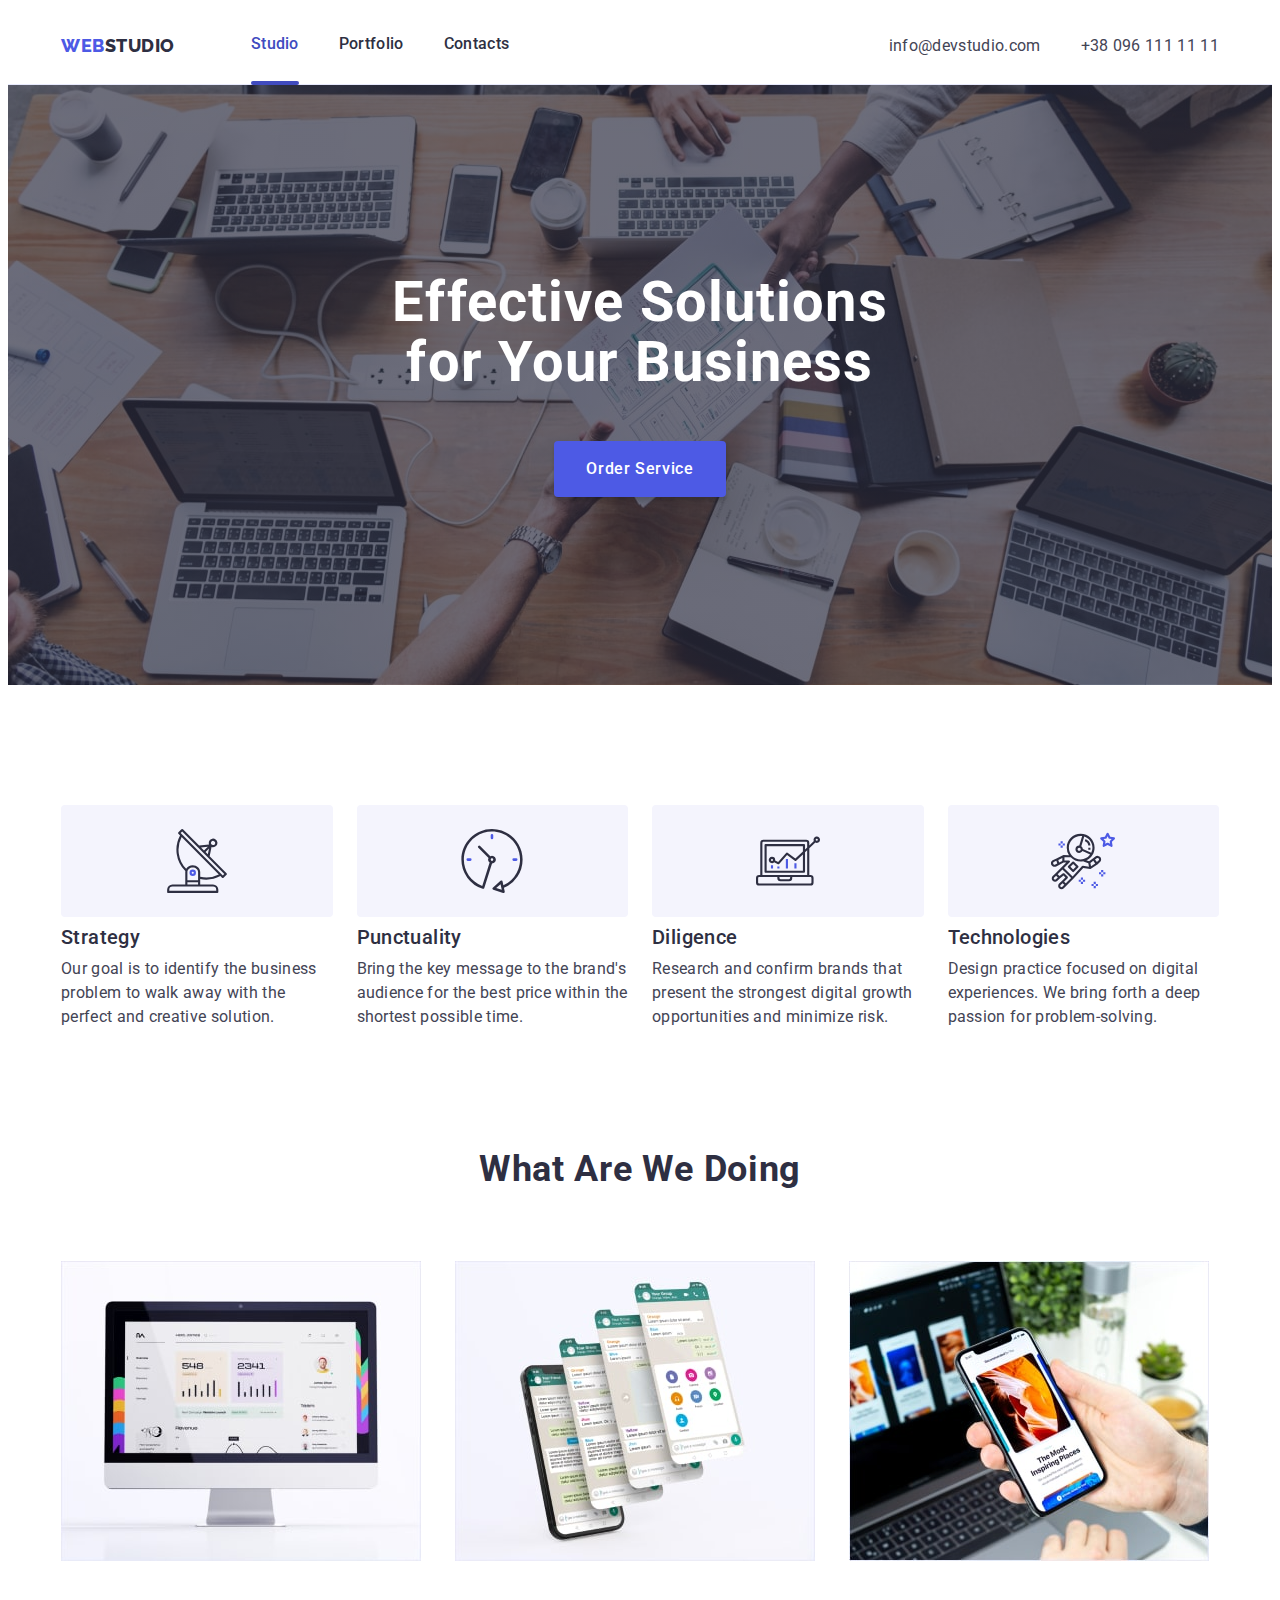
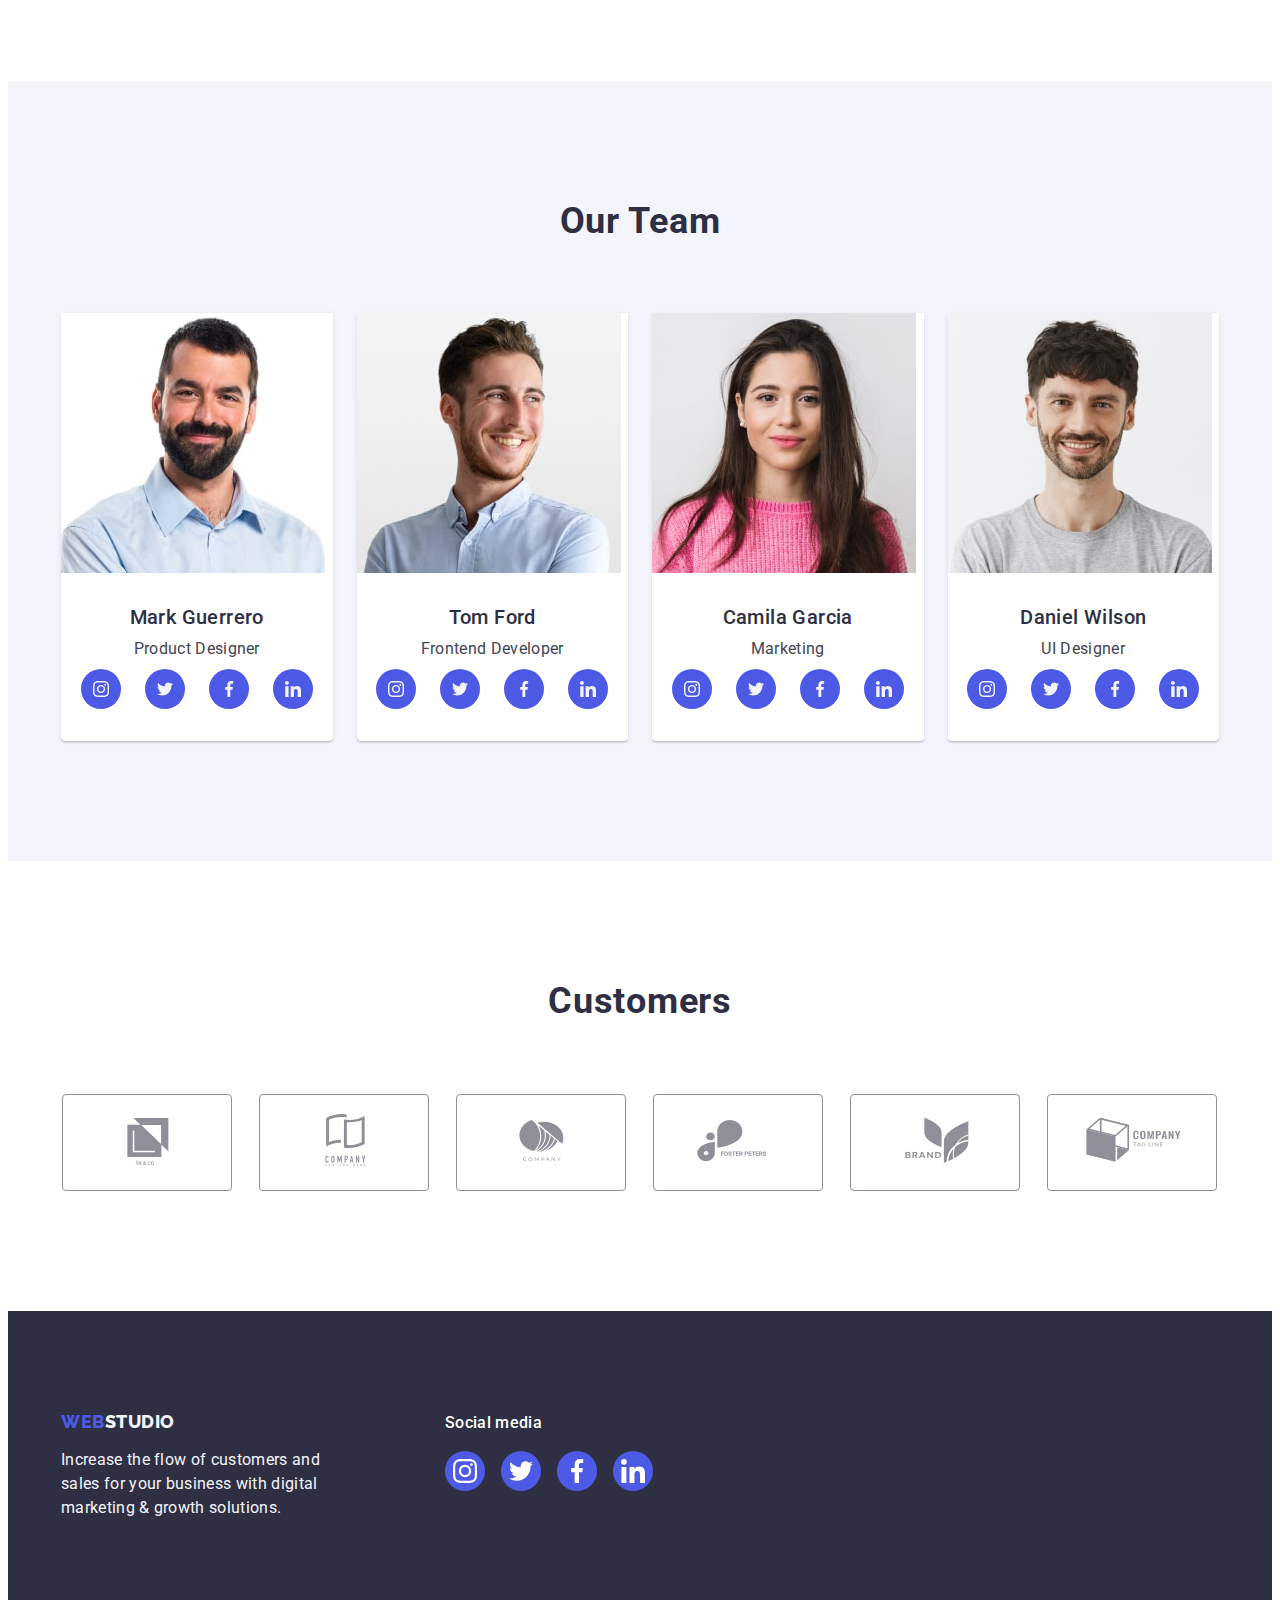
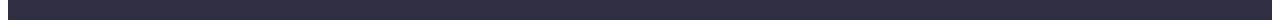
==== index.html @ 9eb768e9 "2" ====
<!DOCTYPE html>
<html lang="en">
  <head>
    <meta charset="UTF-8" />
    <meta http-equiv="X-UA-Compatible" content="IE=edge" />
    <meta name="viewport" content="width=device-width, initial-scale=1.0" />
    <title>WebStudio</title>
    <link rel="preconnect" href="https://fonts.googleapis.com" />
    <link rel="preconnect" href="https://fonts.gstatic.com" crossorigin />
    <link
      href="https://fonts.googleapis.com/css2?family=Raleway:wght@700&family=Roboto:wght@400;500;700;900&display=swap"
      rel="stylesheet"
    />
    <link
      rel="stylesheet"
      href="https://cdnjs.cloudflare.com/ajax/libs/modern-normalize/2.0.0/modern-normalize.min.css"
      integrity="sha512-4xo8blKMVCiXpTaLzQSLSw3KFOVPWhm/TRtuPVc4WG6kUgjH6J03IBuG7JZPkcWMxJ5huwaBpOpnwYElP/m6wg=="
      crossorigin="anonymous"
      referrerpolicy="no-referrer"
    />
    <link rel="stylesheet" href="./css/styles.css" />
  </head>

  <body>
    <header class="header">
      <div class="container header-container">
        <nav class="nav">
          <a href="index.html" class="logo"
            ><span class="accent">Web</span>Studio</a
          >
          <ul class="nav-list list">
            <li class="item current">
              <a class="nav-link link color-page" href="./index.html">Studio</a>
            </li>
            <li class="item">
              <a class="nav-link link" href="./portfolio.html">Portfolio</a>
            </li>
            <li class="item">
              <a class="nav-link link" href="">Contacts</a>
            </li>
          </ul>
        </nav>
        <address class="address">
          <ul class="contacts-header list">
            <li class="item">
              <a class="header-email link" href="mailto:info@devstudio.com"
                >info@devstudio.com</a
              >
            </li>
            <li class="item">
              <a class="header-tel link" href="tel:+380961111111"
                >+38 096 111 11 11</a
              >
            </li>
          </ul>
        </address>
      </div>
    </header>

    <main>
      <!-- hiro -->

      <section class="hero section">
        <div class="container hero-container">
          <h1 class="hero-title">Effective Solutions for Your Business</h1>
          <button type="button" class="hero-button">Order Service</button>
        </div>
      </section>

      <!-- benefits -->
      <section class="benefits section">
        <div class="container">
          <h2 class="feature-title">feature</h2>
          <ul class="benefits-list list">
            <li class="benefits-item">
              <div class="icon-background">
                <svg class="benefits-icon">
                  <use href="./images/symbol-defs.svg#icon-antenna"></use>
                </svg>
              </div>
              <h3 class="benefits-title">Strategy</h3>
              <p class="benefits-text">
                Our goal is to identify the business problem to walk away with
                the perfect and creative solution.
              </p>
            </li>
            <li class="benefits-item">
              <div class="icon-background">
                <svg class="benefits-icon">
                  <use href="./images/symbol-defs.svg#icon-clock"></use>
                </svg>
              </div>
              <h3 class="benefits-title">Punctuality</h3>
              <p class="benefits-text">
                Bring the key message to the brand's audience for the best price
                within the shortest possible time.
              </p>
            </li>
            <li class="benefits-item">
              <div class="icon-background">
                <svg class="benefits-icon">
                  <use href="./images/symbol-defs.svg#icon-diagram"></use>
                </svg>
              </div>
              <h3 class="benefits-title">Diligence</h3>
              <p class="benefits-text">
                Research and confirm brands that present the strongest digital
                growth opportunities and minimize risk.
              </p>
            </li>
            <li class="benefits-item">
              <div class="icon-background">
                <svg class="benefits-icon">
                  <use href="./images/symbol-defs.svg#icon-astronaut"></use>
                </svg>
              </div>
              <h3 class="benefits-title">Technologies</h3>
              <p class="benefits-text">
                Design practice focused on digital experiences. We bring forth a
                deep passion for problem-solving.
              </p>
            </li>
          </ul>
        </div>
      </section>

      <!-- work -->
      <section class="work section">
        <div class="container">
          <h2 class="work-title">What are we doing</h2>
          <ul class="work-list list">
            <li class="item">
              <img
                src="./images/Rectangle.jpg"
                alt="project design"
                width="360"
              />
            </li>
            <li class="item">
              <img
                src="./images/dodatok-min.jpg"
                alt="distribution of add-ons for a mobile building"
                width="360"
              />
            </li>
            <li class="item">
              <img
                src="./images/telefon-min.jpg"
                alt="site creation"
                width="360"
              />
            </li>
          </ul>
        </div>
      </section>

      <!-- team -->
      <section class="team section">
        <div class="container">
          <h2 class="team-title">Our Team</h2>
          <ul class="team-list list">
            <li class="item">
              <img
                src="./images/mark-min.jpg"
                alt="Product Designer"
                width="264"
              />
              <div class="container-text">
                <h3 class="text-name">Mark Guerrero</h3>
                <p class="team-text">Product Designer</p>

                <ul class="icon-social list">
                  <li class="icons-list">
                    <a class="icon-link" href="">
                      <svg class="icons">
                        <use
                          href="./images/symbol-defs.svg#icon-instagram"
                        ></use>
                      </svg>
                    </a>
                  </li>
                  <li class="icons-list">
                    <a class="icon-link" href="">
                      <svg class="icons">
                        <use href="./images/symbol-defs.svg#icon-twitter"></use>
                      </svg>
                    </a>
                  </li>
                  <li class="icons-list">
                    <a class="icon-link" href="">
                      <svg class="icons">
                        <use
                          href="./images/symbol-defs.svg#icon-facebook"
                        ></use>
                      </svg>
                    </a>
                  </li>
                  <li class="icons-list">
                    <a class="icon-link" href="">
                      <svg class="icons">
                        <use
                          href="./images/symbol-defs.svg#icon-linkedin"
                        ></use>
                      </svg>
                    </a>
                  </li>
                </ul>
              </div>
            </li>
            <li class="item">
              <img
                src="./images/tom-min.jpg"
                alt="Frontend Developer"
                width="264"
              />
              <div class="container-text">
                <h3 class="text-name">Tom Ford</h3>
                <p class="team-text">Frontend Developer</p>
                <ul class="icon-social list">
                  <li class="icons-list">
                    <a class="icon-link" href="">
                      <svg class="icons">
                        <use
                          href="./images/symbol-defs.svg#icon-instagram"
                        ></use>
                      </svg>
                    </a>
                  </li>
                  <li class="icons-list">
                    <a class="icon-link" href="">
                      <svg class="icons">
                        <use href="./images/symbol-defs.svg#icon-twitter"></use>
                      </svg>
                    </a>
                  </li>
                  <li class="icons-list">
                    <a class="icon-link" href="">
                      <svg class="icons">
                        <use
                          href="./images/symbol-defs.svg#icon-facebook"
                        ></use>
                      </svg>
                    </a>
                  </li>
                  <li class="icons-list">
                    <a class="icon-link" href="">
                      <svg class="icons">
                        <use
                          href="./images/symbol-defs.svg#icon-linkedin"
                        ></use>
                      </svg>
                    </a>
                  </li>
                </ul>
              </div>
            </li>
            <li class="item">
              <img src="./images/camila-min.jpg" alt="Marketing" width="264" />
              <div class="container-text">
                <h3 class="text-name">Camila Garcia</h3>
                <p class="team-text">Marketing</p>
                <ul class="icon-social list">
                  <li class="icons-list">
                    <a class="icon-link" href="">
                      <svg class="icons">
                        <use
                          href="./images/symbol-defs.svg#icon-instagram"
                        ></use>
                      </svg>
                    </a>
                  </li>
                  <li class="icons-list">
                    <a class="icon-link" href="">
                      <svg class="icons">
                        <use href="./images/symbol-defs.svg#icon-twitter"></use>
                      </svg>
                    </a>
                  </li>
                  <li class="icons-list">
                    <a class="icon-link" href="">
                      <svg class="icons">
                        <use
                          href="./images/symbol-defs.svg#icon-facebook"
                        ></use>
                      </svg>
                    </a>
                  </li>
                  <li class="icons-list">
                    <a class="icon-link" href="">
                      <svg class="icons">
                        <use
                          href="./images/symbol-defs.svg#icon-linkedin"
                        ></use>
                      </svg>
                    </a>
                  </li>
                </ul>
              </div>
            </li>
            <li class="item">
              <img
                src="./images/daniel-min.jpg"
                alt="UI Designer"
                width="264"
              />
              <div class="container-text">
                <h3 class="text-name">Daniel Wilson</h3>
                <p class="team-text">UI Designer</p>
                <ul class="icon-social list">
                  <li class="icons-list">
                    <a class="icon-link" href="">
                      <svg class="icons">
                        <use
                          href="./images/symbol-defs.svg#icon-instagram"
                        ></use>
                      </svg>
                    </a>
                  </li>
                  <li class="icons-list">
                    <a class="icon-link" href="">
                      <svg class="icons">
                        <use href="./images/symbol-defs.svg#icon-twitter"></use>
                      </svg>
                    </a>
                  </li>
                  <li class="icons-list">
                    <a class="icon-link" href="">
                      <svg class="icons">
                        <use
                          href="./images/symbol-defs.svg#icon-facebook"
                        ></use>
                      </svg>
                    </a>
                  </li>
                  <li class="icons-list">
                    <a class="icon-link" href="">
                      <svg class="icons">
                        <use
                          href="./images/symbol-defs.svg#icon-linkedin"
                        ></use>
                      </svg>
                    </a>
                  </li>
                </ul>
              </div>
            </li>
          </ul>
        </div>
      </section>

      <section class="clients section">
        <div class="container">
          <h2 class="clients-title">Customers</h2>
          <ul class="clients-list list">
            <li class="client-item">
              <a class="clients-link link" href=""
                ><svg class="client-icon">
                  <use href="./images/symbol-defs.svg#icon-client1"></use>
                </svg>
              </a>
            </li>
            <li class="client-item">
              <a class="clients-link link" href="">
                <svg class="client-icon">
                  <use href="./images/symbol-defs.svg#icon-client2"></use>
                </svg>
              </a>
            </li>
            <li class="client-item">
              <a class="clients-link link" href="">
                <svg class="client-icon">
                  <use href="./images/symbol-defs.svg#icon-client3"></use>
                </svg>
              </a>
            </li>
            <li class="client-item">
              <a class="clients-link link" href="">
                <svg class="client-icon">
                  <use href="./images/symbol-defs.svg#icon-client4"></use>
                </svg>
              </a>
            </li>
            <li class="client-item">
              <a class="clients-link link" href="">
                <svg class="client-icon">
                  <use href="./images/symbol-defs.svg#icon-client5"></use>
                </svg>
              </a>
            </li>
            <li class="client-item">
              <a class="clients-link link" href="">
                <svg class="client-icon">
                  <use href="./images/symbol-defs.svg#icon-client6"></use>
                </svg>
              </a>
            </li>
          </ul>
        </div>
      </section>
    </main>

    <footer class="footer">
      <div class="container container-footer">
        <div class="footer-block">
          <a class="footer-logo" href="index.html"
            ><span class="accent">Web</span>Studio</a
          >
          <p class="footer-text">
            Increase the flow of customers and sales for your business with
            digital marketing & growth solutions.
          </p>
        </div>
        <div class="footer-social">
          <h3 class="footer-title">Social media</h3>
          <ul class="footer-list list">
            <li class="footer-item">
              <a href="" class="footer-link link">
                <svg class="footer-icon">
                  <use href="./images/symbol-defs.svg#icon-instagram"></use>
                </svg>
              </a>
            </li>
            <li class="footer-item">
              <a href="" class="footer-link link">
                <svg class="footer-icon">
                  <use href="./images/symbol-defs.svg#icon-twitter"></use>
                </svg>
              </a>
            </li>
            <li class="footer-item">
              <a href="" class="footer-link link">
                <svg class="footer-icon">
                  <use href="./images/symbol-defs.svg#icon-facebook"></use>
                </svg>
              </a>
            </li>
            <li class="footer-item">
              <a href="" class="footer-link link">
                <svg class="footer-icon">
                  <use href="./images/symbol-defs.svg#icon-linkedin"></use>
                </svg>
              </a>
            </li>
          </ul>
        </div>
      </div>
    </footer>
  </body>
</html>
---- css/styles.css ----
:root {
  --iris: #4d5ae5;
  --ocean: #404bbf;
  --navyblue: #2e2f42;
  --green: #31d0aa;
  --slate: #434455;
  --light-slate: #8e8f99;
  --cornflower: #e7e9fc;
  --cloud: #f4f4fd;
  --navyblue-modal: rgba(46, 47, 66, 0.4);
  --grey: rgba(46, 47, 66, 0.7);
  --white: #ffffff;
  --dairy: #fcfcfc;
}
h1,
h2,
h3,
h4,
h5,
h6,
p {
  margin: 0;
}

ul,
ol {
  margin: 0;
  padding-left: 0;
}

img {
  display: block;
  max-width: 100%;
  height: auto;
}

.container {
  width: 100%;
  max-width: 1158px;
  padding: 0 15px 0 15px;
  margin: 0 auto;
}

.section {
  padding-top: 120px;
  padding-bottom: 120px;
}

body {
  color: var(--slate);
  font-family: 'Roboto', sans-serif;
  font-size: 16px;
  line-height: 1.5;
  letter-spacing: 0.02em;
}

.list {
  list-style: none;
}

.link {
  text-decoration: none;
}

.link:hover,
.link:focus {
  color: var(--ocean);
}

/* -----------------------header--------------------- */

.header-container,
.nav,
.nav-list,
.contacts-header {
  display: flex;
}

.header {
  border-bottom: 1px solid var(--cornflower);
  background: var(--white);
}

.header-container {
  align-items: center;
}

.nav {
  align-items: center;
}

.nav-list {
  gap: 40px;
}
.nav-link {
  color: var(--navyblue);
  font-weight: 500;
  font-size: 16px;
  line-height: 1.5;
  letter-spacing: 0.02em;
  padding: 24px 0 24px 0;
  display: block;
}
.current::after {
  display: block;
  position: relative;
  bottom: -1px;
  height: 4px;
  border-radius: 2px;
  background-color: var(--ocean);
  content: '';
}
.color-page {
  color: var(--ocean);
}

.address {
  margin-left: auto;
  font-style: normal;
}

.contacts-header {
  gap: 40px;
}

.logo {
  font-family: 'Raleway', sans-serif;
  font-weight: 800;
  font-size: 18px;
  line-height: 1.17;
  letter-spacing: 0.03em;
  color: var(--navyblue);
  text-decoration: none;
  text-transform: uppercase;
  padding: 24px 0 24px 0;

  margin-right: 76px;
}

.accent {
  color: var(--iris);
}

.header-email {
  display: block;
  color: var(--slate);
  font-size: 16px;
  font-weight: 400;
  line-height: 1.5;
  letter-spacing: 0.02em;
  padding: 24px 0 24px 0;
}

.header-tel {
  display: block;
  color: var(--slate);
  font-size: 16px;
  font-weight: 400;
  line-height: 1.5;
  letter-spacing: 0.02em;
  padding: 24px 0 24px 0;
}

/* -------------------------hiro---------------------- */

.hero {
  background-image: linear-gradient(
      rgba(46, 47, 66, 0.7),
      rgba(46, 47, 66, 0.7)
    ),
    url(/images/people-office.jpg);
  max-width: 1440px;
  background-repeat: no-repeat;
  background-position: center;
  background-size: cover;
  padding: 188px 0 188px 0;
  text-align: center;
  margin-left: auto;
  margin-right: auto;
}

.hero-title {
  font-size: 56px;
  font-weight: 700;
  line-height: 1.07;
  letter-spacing: 0.02em;

  text-align: center;
  color: var(--white);

  max-width: 496px;
  margin: 0 auto 48px auto;
}

.hero-button {
  font-family: 'Roboto', sans-serif;
  font-size: 16px;
  font-weight: 500;
  line-height: 1.5;
  letter-spacing: 0.04em;
  color: var(--white);

  min-width: 169px;
  height: 56px;
  display: block;
  padding: 16px 32px;
  margin: 0 auto;

  border: none;
  cursor: pointer;
  border-radius: 4px;
  background: var(--iris);
  box-shadow: 0px 4px 4px 0px rgba(0, 0, 0, 0.15);
}

.hero-button:hover,
.hero-button:focus {
  background: var(--ocean);
}

/* ---------------------------benefits------------------- */

.feature-title {
  position: absolute;
  width: 1px;
  height: 1px;
  margin: -1px;
  border: 0;
  padding: 0;
  white-space: nowrap;
  clip-path: inset(100%);
  clip: rect(0 0 0 0);
  overflow: hidden;
}

.benefits-list {
  display: flex;
  gap: 24px;
}

.benefits-item {
  width: calc((100% - 72px) / 4);
}

.benefits-title {
  font-size: 20px;
  font-weight: 500;
  line-height: 1.2;
  letter-spacing: 0.02em;
  color: var(--navyblue);

  margin-bottom: 8px;
}

.benefits-text {
  font-size: 16px;
  line-height: 1.5;
}

.icon-background {
  display: flex;
  height: 112px;
  border-radius: 4px;
  background: var(--cloud);
  margin-bottom: 8px;
  justify-content: center;
  align-items: center;
}

.benefits-icon {
  width: 64px;
  height: 64px;
}

/* --------------------work---------------- */

.work {
  padding-top: 0;
}

.work-title {
  color: var(--navyblue);

  font-size: 36px;
  font-family: Roboto;
  font-weight: 700;
  line-height: 1.12;
  letter-spacing: 0.02em;
  text-transform: capitalize;
  text-align: center;

  margin-bottom: 72px;
}

.work-list {
  display: flex;
  gap: 24px;
}

.work-list .item {
  width: calc((100% - 48px) / 3);
}

/* -------------------team---------------- */

.team {
  background-color: var(--cloud);
}

.team-title {
  color: var(--navyblue);
  font-size: 36px;
  font-weight: 700;
  line-height: 1.12;
  letter-spacing: 0.02em;
  text-transform: capitalize;
  text-align: center;

  margin-bottom: 72px;
}

.team-list {
  display: flex;
  gap: 24px;
}

.team-list .item {
  width: calc((100% - 24px * 3) / 4);
  border-radius: 0px 0px 4px 4px;
  background: var(--white);
  box-shadow: 0px 2px 1px 0px rgba(46, 47, 66, 0.08),
    0px 1px 1px 0px rgba(46, 47, 66, 0.16),
    0px 1px 6px 0px rgba(46, 47, 66, 0.08);
}

.container-text {
  padding: 32px 16px;
}

.text-name {
  color: var(--navyblue);
  font-size: 20px;
  font-weight: 500;
  line-height: 1.2;
  letter-spacing: 0.02em;
  text-align: center;
  margin-bottom: 8px;
}

.team-text {
  font-size: 16px;
  line-height: 1.5;
  text-align: center;
  margin-bottom: 8px;
}

.icon-social {
  display: flex;
  align-items: center;
  justify-content: center;
  gap: 24px;
}

.icon-link {
  display: flex;
  width: 40px;
  height: 40px;
  border-radius: 50%;
  background-color: var(--iris);
  align-items: center;
  justify-content: center;
}

.icons {
  width: 16px;
  height: 16px;
  fill: var(--cloud);
}

.icon-link:hover,
.icon-link:focus {
  background-color: var(--ocean);
}

/* ------------------clients--------------------- */

.clients-title {
  color: var(--navyblue);

  font-size: 36px;
  font-family: Roboto;
  font-weight: 700;
  line-height: 1.12;
  letter-spacing: 0.02em;
  text-transform: capitalize;
  text-align: center;

  margin-bottom: 72px;
}

.clients-list {
  display: flex;
  gap: 24px;
}

.client-item {
  display: flex;
  align-items: center;
  justify-content: center;
  width: calc((100% - 24px * 5) / 6);
}

.clients-link {
  display: block;
  padding: 16px 32px;
  fill: var(--light-slate);
  border-radius: 4px;
  border: 1px solid var(--light-slate);
}

.client-icon {
  width: 104px;
  height: 56px;
}

.clients-link:hover,
.clients-link:focus {
  fill: var(--ocean);
  border: 1px solid var(--ocean);
}

/* ------------------portfolio-------- */

.project {
  padding-top: 96px;
}
.portfolio-title {
  position: absolute;
  width: 1px;
  height: 1px;
  margin: -1px;
  border: 0;
  padding: 0;
  white-space: nowrap;
  clip-path: inset(100%);
  clip: rect(0 0 0 0);
  overflow: hidden;
}

.filter-list {
  display: flex;
  gap: 24px;
  justify-content: center;
  margin-bottom: 72px;
}

.filter-button {
  font-size: 16px;
  font-weight: 500;
  line-height: 1.5;
  letter-spacing: 0.04em;
  color: var(--iris);

  border-radius: 4px;
  border: 1px solid var(--cornflower);
  background: var(--cloud);

  padding: 12px 24px;
}

.filter-button:hover,
.filter-button:focus {
  color: var(--white);
  background-color: var(--ocean);
  border: 1px solid transparent;
}

.project-list {
  display: flex;
  flex-wrap: wrap;
  gap: 48px 24px;
  justify-content: center;
}

.project-card {
  padding: 32px 16px;
  border: 1px solid var(--cornflower);
  border-top: none;
}

.project-list .item {
  width: calc((100% - 24px * 2) / 3);
}

.project-title {
  font-size: 20px;
  font-weight: 500;
  line-height: 1.5;
  letter-spacing: 0.02em;
  color: var(--navyblue);
  margin-bottom: 8px;
}

.project-text {
  color: var(--slate);
  font-size: 16px;
  line-height: 1.5;
  font-weight: 400;
}

/* -------------------------footer--------------- */

.footer {
  background-color: var(--navyblue);
  padding: 100px 0;
}

.container-footer {
  display: flex;
}
.footer-block {
  margin-right: 120px;
}

.footer-logo {
  font-size: 18px;
  font-family: 'Raleway', sans-serif;
  font-style: normal;
  font-weight: 800;
  line-height: 1.17;
  letter-spacing: 0.03em;
  text-decoration: none;
  text-transform: uppercase;
  color: var(--cloud);
  display: inline-block;

  margin-bottom: 16px;
}
.footer-text {
  color: var(--cloud);
  max-width: 264px;
}

.footer-title {
  color: var(--white);
  font-family: Roboto;
  font-size: 16px;
  font-style: normal;
  font-weight: 500;
  line-height: 1.5;
  letter-spacing: 0.02em;
  margin-bottom: 16px;
}

.footer-social {
  display: block;
}

.footer-list {
  display: flex;
  gap: 16px;
  justify-content: center;
  align-items: center;
}

.footer-link {
  display: flex;
  width: 40px;
  height: 40px;
  border-radius: 50%;
  background-color: var(--iris);
  align-items: center;
  justify-content: center;
}

.footer-icon {
  width: 24px;
  height: 24px;
  fill: var(--white);
}

.footer-link:hover,
.footer-link:focus {
  background-color: var(--green);
}
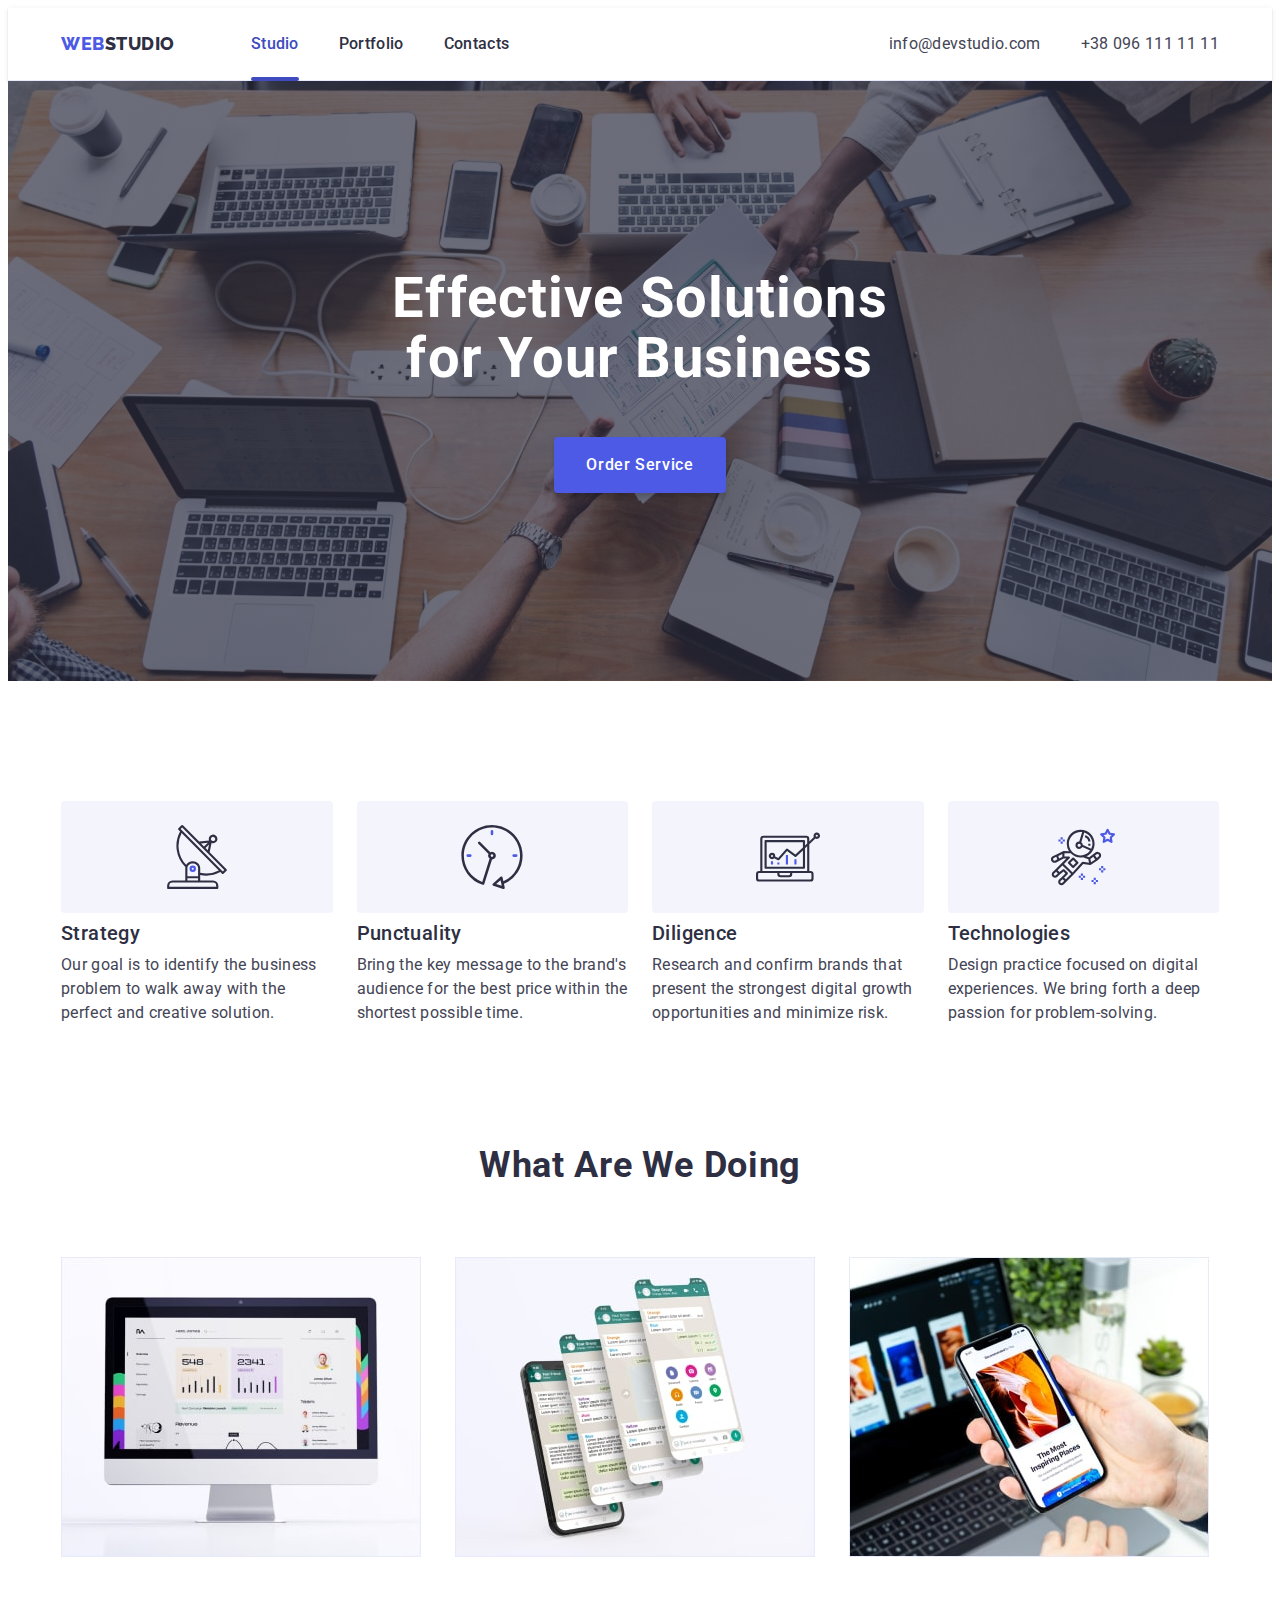
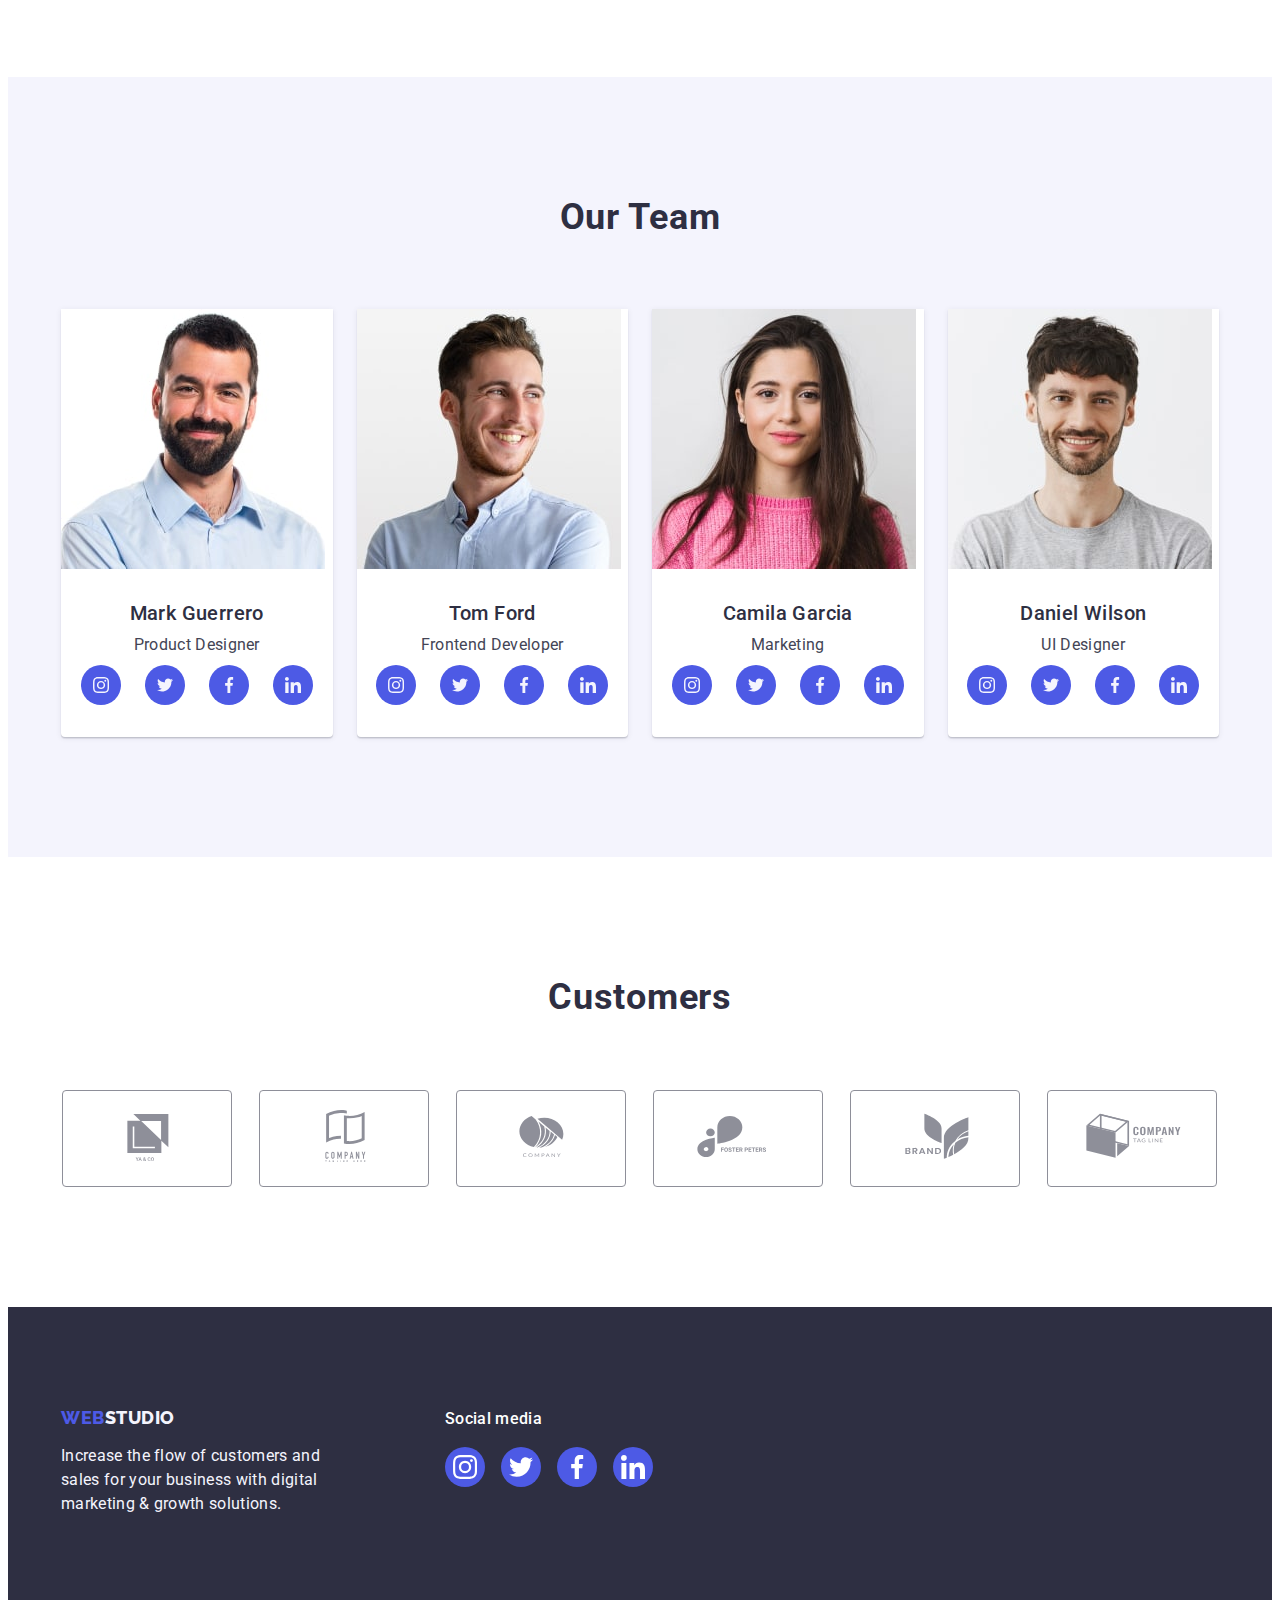
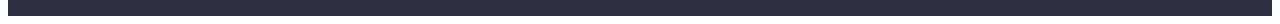
==== commit 521233d6: "1" ====
--- a/index.html
+++ b/index.html
@@ -29,8 +29,10 @@
             ><span class="accent">Web</span>Studio</a
           >
           <ul class="nav-list list">
-            <li class="item current">
-              <a class="nav-link link color-page" href="./index.html">Studio</a>
+            <li class="item">
+              <a class="nav-link link color-page current" href="./index.html"
+                >Studio</a
+              >
             </li>
             <li class="item">
               <a class="nav-link link" href="./portfolio.html">Portfolio</a>
@@ -63,7 +65,9 @@
       <section class="hero section">
         <div class="container hero-container">
           <h1 class="hero-title">Effective Solutions for Your Business</h1>
-          <button type="button" class="hero-button">Order Service</button>
+          <button type="button" class="hero-button" data-modal-open>
+            Order Service
+          </button>
         </div>
       </section>
 
@@ -75,7 +79,7 @@
             <li class="benefits-item">
               <div class="icon-background">
                 <svg class="benefits-icon">
-                  <use href="./images/symbol-defs.svg#icon-antenna"></use>
+                  <use href="./images/icons.svg#icon-antenna"></use>
                 </svg>
               </div>
               <h3 class="benefits-title">Strategy</h3>
@@ -87,7 +91,7 @@
             <li class="benefits-item">
               <div class="icon-background">
                 <svg class="benefits-icon">
-                  <use href="./images/symbol-defs.svg#icon-clock"></use>
+                  <use href="./images/icons.svg#icon-clock"></use>
                 </svg>
               </div>
               <h3 class="benefits-title">Punctuality</h3>
@@ -99,7 +103,7 @@
             <li class="benefits-item">
               <div class="icon-background">
                 <svg class="benefits-icon">
-                  <use href="./images/symbol-defs.svg#icon-diagram"></use>
+                  <use href="./images/icons.svg#icon-diagram"></use>
                 </svg>
               </div>
               <h3 class="benefits-title">Diligence</h3>
@@ -111,7 +115,7 @@
             <li class="benefits-item">
               <div class="icon-background">
                 <svg class="benefits-icon">
-                  <use href="./images/symbol-defs.svg#icon-astronaut"></use>
+                  <use href="./images/icons.svg#icon-astronaut"></use>
                 </svg>
               </div>
               <h3 class="benefits-title">Technologies</h3>
@@ -173,34 +177,28 @@
                   <li class="icons-list">
                     <a class="icon-link" href="">
                       <svg class="icons">
-                        <use
-                          href="./images/symbol-defs.svg#icon-instagram"
-                        ></use>
-                      </svg>
-                    </a>
-                  </li>
-                  <li class="icons-list">
-                    <a class="icon-link" href="">
-                      <svg class="icons">
-                        <use href="./images/symbol-defs.svg#icon-twitter"></use>
-                      </svg>
-                    </a>
-                  </li>
-                  <li class="icons-list">
-                    <a class="icon-link" href="">
-                      <svg class="icons">
-                        <use
-                          href="./images/symbol-defs.svg#icon-facebook"
-                        ></use>
-                      </svg>
-                    </a>
-                  </li>
-                  <li class="icons-list">
-                    <a class="icon-link" href="">
-                      <svg class="icons">
-                        <use
-                          href="./images/symbol-defs.svg#icon-linkedin"
-                        ></use>
+                        <use href="./images/icons.svg#icon-instagram"></use>
+                      </svg>
+                    </a>
+                  </li>
+                  <li class="icons-list">
+                    <a class="icon-link" href="">
+                      <svg class="icons">
+                        <use href="./images/icons.svg#icon-twitter"></use>
+                      </svg>
+                    </a>
+                  </li>
+                  <li class="icons-list">
+                    <a class="icon-link" href="">
+                      <svg class="icons">
+                        <use href="./images/icons.svg#icon-facebook"></use>
+                      </svg>
+                    </a>
+                  </li>
+                  <li class="icons-list">
+                    <a class="icon-link" href="">
+                      <svg class="icons">
+                        <use href="./images/icons.svg#icon-linkedin"></use>
                       </svg>
                     </a>
                   </li>
@@ -220,34 +218,28 @@
                   <li class="icons-list">
                     <a class="icon-link" href="">
                       <svg class="icons">
-                        <use
-                          href="./images/symbol-defs.svg#icon-instagram"
-                        ></use>
-                      </svg>
-                    </a>
-                  </li>
-                  <li class="icons-list">
-                    <a class="icon-link" href="">
-                      <svg class="icons">
-                        <use href="./images/symbol-defs.svg#icon-twitter"></use>
-                      </svg>
-                    </a>
-                  </li>
-                  <li class="icons-list">
-                    <a class="icon-link" href="">
-                      <svg class="icons">
-                        <use
-                          href="./images/symbol-defs.svg#icon-facebook"
-                        ></use>
-                      </svg>
-                    </a>
-                  </li>
-                  <li class="icons-list">
-                    <a class="icon-link" href="">
-                      <svg class="icons">
-                        <use
-                          href="./images/symbol-defs.svg#icon-linkedin"
-                        ></use>
+                        <use href="./images/icons.svg#icon-instagram"></use>
+                      </svg>
+                    </a>
+                  </li>
+                  <li class="icons-list">
+                    <a class="icon-link" href="">
+                      <svg class="icons">
+                        <use href="./images/icons.svg#icon-twitter"></use>
+                      </svg>
+                    </a>
+                  </li>
+                  <li class="icons-list">
+                    <a class="icon-link" href="">
+                      <svg class="icons">
+                        <use href="./images/icons.svg#icon-facebook"></use>
+                      </svg>
+                    </a>
+                  </li>
+                  <li class="icons-list">
+                    <a class="icon-link" href="">
+                      <svg class="icons">
+                        <use href="./images/icons.svg#icon-linkedin"></use>
                       </svg>
                     </a>
                   </li>
@@ -263,34 +255,28 @@
                   <li class="icons-list">
                     <a class="icon-link" href="">
                       <svg class="icons">
-                        <use
-                          href="./images/symbol-defs.svg#icon-instagram"
-                        ></use>
-                      </svg>
-                    </a>
-                  </li>
-                  <li class="icons-list">
-                    <a class="icon-link" href="">
-                      <svg class="icons">
-                        <use href="./images/symbol-defs.svg#icon-twitter"></use>
-                      </svg>
-                    </a>
-                  </li>
-                  <li class="icons-list">
-                    <a class="icon-link" href="">
-                      <svg class="icons">
-                        <use
-                          href="./images/symbol-defs.svg#icon-facebook"
-                        ></use>
-                      </svg>
-                    </a>
-                  </li>
-                  <li class="icons-list">
-                    <a class="icon-link" href="">
-                      <svg class="icons">
-                        <use
-                          href="./images/symbol-defs.svg#icon-linkedin"
-                        ></use>
+                        <use href="./images/icons.svg#icon-instagram"></use>
+                      </svg>
+                    </a>
+                  </li>
+                  <li class="icons-list">
+                    <a class="icon-link" href="">
+                      <svg class="icons">
+                        <use href="./images/icons.svg#icon-twitter"></use>
+                      </svg>
+                    </a>
+                  </li>
+                  <li class="icons-list">
+                    <a class="icon-link" href="">
+                      <svg class="icons">
+                        <use href="./images/icons.svg#icon-facebook"></use>
+                      </svg>
+                    </a>
+                  </li>
+                  <li class="icons-list">
+                    <a class="icon-link" href="">
+                      <svg class="icons">
+                        <use href="./images/icons.svg#icon-linkedin"></use>
                       </svg>
                     </a>
                   </li>
@@ -310,34 +296,28 @@
                   <li class="icons-list">
                     <a class="icon-link" href="">
                       <svg class="icons">
-                        <use
-                          href="./images/symbol-defs.svg#icon-instagram"
-                        ></use>
-                      </svg>
-                    </a>
-                  </li>
-                  <li class="icons-list">
-                    <a class="icon-link" href="">
-                      <svg class="icons">
-                        <use href="./images/symbol-defs.svg#icon-twitter"></use>
-                      </svg>
-                    </a>
-                  </li>
-                  <li class="icons-list">
-                    <a class="icon-link" href="">
-                      <svg class="icons">
-                        <use
-                          href="./images/symbol-defs.svg#icon-facebook"
-                        ></use>
-                      </svg>
-                    </a>
-                  </li>
-                  <li class="icons-list">
-                    <a class="icon-link" href="">
-                      <svg class="icons">
-                        <use
-                          href="./images/symbol-defs.svg#icon-linkedin"
-                        ></use>
+                        <use href="./images/icons.svg#icon-instagram"></use>
+                      </svg>
+                    </a>
+                  </li>
+                  <li class="icons-list">
+                    <a class="icon-link" href="">
+                      <svg class="icons">
+                        <use href="./images/icons.svg#icon-twitter"></use>
+                      </svg>
+                    </a>
+                  </li>
+                  <li class="icons-list">
+                    <a class="icon-link" href="">
+                      <svg class="icons">
+                        <use href="./images/icons.svg#icon-facebook"></use>
+                      </svg>
+                    </a>
+                  </li>
+                  <li class="icons-list">
+                    <a class="icon-link" href="">
+                      <svg class="icons">
+                        <use href="./images/icons.svg#icon-linkedin"></use>
                       </svg>
                     </a>
                   </li>
@@ -347,6 +327,8 @@
           </ul>
         </div>
       </section>
+
+      <!-- clients -->
 
       <section class="clients section">
         <div class="container">
@@ -355,42 +337,42 @@
             <li class="client-item">
               <a class="clients-link link" href=""
                 ><svg class="client-icon">
-                  <use href="./images/symbol-defs.svg#icon-client1"></use>
+                  <use href="./images/icons.svg#icon-client1"></use>
                 </svg>
               </a>
             </li>
             <li class="client-item">
               <a class="clients-link link" href="">
                 <svg class="client-icon">
-                  <use href="./images/symbol-defs.svg#icon-client2"></use>
+                  <use href="./images/icons.svg#icon-client2"></use>
                 </svg>
               </a>
             </li>
             <li class="client-item">
               <a class="clients-link link" href="">
                 <svg class="client-icon">
-                  <use href="./images/symbol-defs.svg#icon-client3"></use>
+                  <use href="./images/icons.svg#icon-client3"></use>
                 </svg>
               </a>
             </li>
             <li class="client-item">
               <a class="clients-link link" href="">
                 <svg class="client-icon">
-                  <use href="./images/symbol-defs.svg#icon-client4"></use>
+                  <use href="./images/icons.svg#icon-client4"></use>
                 </svg>
               </a>
             </li>
             <li class="client-item">
               <a class="clients-link link" href="">
                 <svg class="client-icon">
-                  <use href="./images/symbol-defs.svg#icon-client5"></use>
+                  <use href="./images/icons.svg#icon-client5"></use>
                 </svg>
               </a>
             </li>
             <li class="client-item">
               <a class="clients-link link" href="">
                 <svg class="client-icon">
-                  <use href="./images/symbol-defs.svg#icon-client6"></use>
+                  <use href="./images/icons.svg#icon-client6"></use>
                 </svg>
               </a>
             </li>
@@ -416,28 +398,28 @@
             <li class="footer-item">
               <a href="" class="footer-link link">
                 <svg class="footer-icon">
-                  <use href="./images/symbol-defs.svg#icon-instagram"></use>
+                  <use href="./images/icons.svg#icon-instagram"></use>
                 </svg>
               </a>
             </li>
             <li class="footer-item">
               <a href="" class="footer-link link">
                 <svg class="footer-icon">
-                  <use href="./images/symbol-defs.svg#icon-twitter"></use>
+                  <use href="./images/icons.svg#icon-twitter"></use>
                 </svg>
               </a>
             </li>
             <li class="footer-item">
               <a href="" class="footer-link link">
                 <svg class="footer-icon">
-                  <use href="./images/symbol-defs.svg#icon-facebook"></use>
+                  <use href="./images/icons.svg#icon-facebook"></use>
                 </svg>
               </a>
             </li>
             <li class="footer-item">
               <a href="" class="footer-link link">
                 <svg class="footer-icon">
-                  <use href="./images/symbol-defs.svg#icon-linkedin"></use>
+                  <use href="./images/icons.svg#icon-linkedin"></use>
                 </svg>
               </a>
             </li>
@@ -445,5 +427,15 @@
         </div>
       </div>
     </footer>
+    <div class="backdrop is-hidden" data-modal>
+      <div class="modal">
+        <button type="button" class="buttom-modal" data-modal-close>
+          <svg class="buttom-icon">
+            <use href="./images/icons.svg#icon-close-black"></use>
+          </svg>
+        </button>
+      </div>
+    </div>
+    <script src="./js/modal.js"></script>
   </body>
 </html>
--- a/css/styles.css
+++ b/css/styles.css
@@ -62,11 +62,6 @@
   text-decoration: none;
 }
 
-.link:hover,
-.link:focus {
-  color: var(--ocean);
-}
-
 /* -----------------------header--------------------- */
 
 .header-container,
@@ -79,6 +74,9 @@
 .header {
   border-bottom: 1px solid var(--cornflower);
   background: var(--white);
+  box-shadow: 0px 1px 6px 0px rgba(46, 47, 66, 0.08),
+    0px 1px 1px 0px rgba(46, 47, 66, 0.16),
+    0px 2px 1px 0px rgba(46, 47, 66, 0.08);
 }
 
 .header-container {
@@ -93,6 +91,8 @@
   gap: 40px;
 }
 .nav-link {
+  position: relative;
+
   color: var(--navyblue);
   font-weight: 500;
   font-size: 16px;
@@ -100,15 +100,24 @@
   letter-spacing: 0.02em;
   padding: 24px 0 24px 0;
   display: block;
-}
+  transition: color 250ms cubic-bezier(0.4, 0, 0.2, 1);
+}
+
+.nav-link:hover,
+.nav-link:focus {
+  color: var(--ocean);
+}
+
 .current::after {
-  display: block;
-  position: relative;
+  content: '';
+
+  position: absolute;
+  left: 0;
   bottom: -1px;
+  width: 100%;
   height: 4px;
   border-radius: 2px;
   background-color: var(--ocean);
-  content: '';
 }
 .color-page {
   color: var(--ocean);
@@ -149,6 +158,7 @@
   line-height: 1.5;
   letter-spacing: 0.02em;
   padding: 24px 0 24px 0;
+  transition: color 250ms cubic-bezier(0.4, 0, 0.2, 1);
 }
 
 .header-tel {
@@ -159,6 +169,14 @@
   line-height: 1.5;
   letter-spacing: 0.02em;
   padding: 24px 0 24px 0;
+  transition: color 250ms cubic-bezier(0.4, 0, 0.2, 1);
+}
+
+.header-email:hover,
+.header-email:focus,
+.header-tel:hover,
+.header-tel:focus {
+  color: var(--ocean);
 }
 
 /* -------------------------hiro---------------------- */
@@ -168,7 +186,7 @@
       rgba(46, 47, 66, 0.7),
       rgba(46, 47, 66, 0.7)
     ),
-    url(/images/people-office.jpg);
+    url(../images/people-office.jpg);
   max-width: 1440px;
   background-repeat: no-repeat;
   background-position: center;
@@ -209,13 +227,14 @@
   border: none;
   cursor: pointer;
   border-radius: 4px;
-  background: var(--iris);
+  background-color: var(--iris);
   box-shadow: 0px 4px 4px 0px rgba(0, 0, 0, 0.15);
+  transition: background-color 250ms cubic-bezier(0.4, 0, 0.2, 1);
 }
 
 .hero-button:hover,
 .hero-button:focus {
-  background: var(--ocean);
+  background-color: var(--ocean);
 }
 
 /* ---------------------------benefits------------------- */
@@ -369,6 +388,7 @@
   background-color: var(--iris);
   align-items: center;
   justify-content: center;
+  transition: background-color 250ms cubic-bezier(0.4, 0, 0.2, 1);
 }
 
 .icons {
@@ -416,6 +436,8 @@
   fill: var(--light-slate);
   border-radius: 4px;
   border: 1px solid var(--light-slate);
+  transition: fill 250ms cubic-bezier(0.4, 0, 0.2, 1),
+    border 250ms cubic-bezier(0.4, 0, 0.2, 1);
 }
 
 .client-icon {
@@ -466,6 +488,9 @@
   background: var(--cloud);
 
   padding: 12px 24px;
+  transition: color 250ms cubic-bezier(0.4, 0, 0.2, 1),
+    background-color 250ms cubic-bezier(0.4, 0, 0.2, 1),
+    border 250ms cubic-bezier(0.4, 0, 0.2, 1);
 }
 
 .filter-button:hover,
@@ -506,6 +531,42 @@
   font-size: 16px;
   line-height: 1.5;
   font-weight: 400;
+}
+
+.overley-block {
+  position: relative;
+  overflow: hidden;
+}
+
+.overley-text {
+  position: absolute;
+  height: 100%;
+  top: 0;
+  left: 0;
+  color: var(--cloud);
+  background-color: var(--iris);
+  padding: 40px 32px 164px 32px;
+  transform: translateY(100%);
+  transition: transform 250ms cubic-bezier(0.4, 0, 0.2, 1);
+}
+
+.link-project {
+  display: block;
+  transition: border 250ms cubic-bezier(0.4, 0, 0.2, 1),
+    background-color 250ms cubic-bezier(0.4, 0, 0.2, 1),
+    box-shadow 250ms cubic-bezier(0.4, 0, 0.2, 1);
+}
+
+.link-project:hover {
+  border: 1px solid var(--cloud, #f4f4fd);
+  background-color: var(--white, #fff);
+  box-shadow: 0px 2px 1px 0px rgba(46, 47, 66, 0.08),
+    0px 1px 1px 0px rgba(46, 47, 66, 0.16),
+    0px 1px 6px 0px rgba(46, 47, 66, 0.08);
+}
+
+.link-project:hover .overley-text {
+  transform: translateY(0);
 }
 
 /* -------------------------footer--------------- */
@@ -571,6 +632,7 @@
   background-color: var(--iris);
   align-items: center;
   justify-content: center;
+  transition: background-color 250ms cubic-bezier(0.4, 0, 0.2, 1);
 }
 
 .footer-icon {
@@ -583,3 +645,59 @@
 .footer-link:focus {
   background-color: var(--green);
 }
+
+/* ------------------modal----------------- */
+
+.backdrop {
+  position: fixed;
+  top: 0;
+  width: 100%;
+  height: 100%;
+  background-color: var(--navyblue-modal);
+  /* display: flex; */
+  transition: opacity 350ms linear, visibility 350ms linear;
+}
+
+.modal {
+  position: absolute;
+  top: 50%;
+  left: 50%;
+  width: 408px;
+  min-height: 584px;
+  border-radius: 4px;
+  background-color: var(--dairy);
+  box-shadow: 0px 2px 1px 0px rgba(0, 0, 0, 0.2),
+    0px 1px 3px 0px rgba(0, 0, 0, 0.12), 0px 1px 1px 0px rgba(0, 0, 0, 0.14);
+  transform: translate(-50%, -50%) scale(1);
+  transition: transform 300ms linear;
+}
+
+.backdrop.is-hidden .modal {
+  transform: translate(-50%, -50%) scale(0);
+}
+
+.buttom-modal {
+  position: absolute;
+  top: 24px;
+  right: 24px;
+  width: 24px;
+  height: 24px;
+  display: flex;
+  align-items: center;
+  justify-content: center;
+  background-color: var(--cornflower);
+  border-radius: 50%;
+  border: 1px solid rgba(0, 0, 0, 0.1);
+  cursor: pointer;
+}
+
+.buttom-icon {
+  width: 8px;
+  height: 8px;
+}
+
+.is-hidden {
+  opacity: 0;
+  visibility: hidden;
+  pointer-events: none;
+}
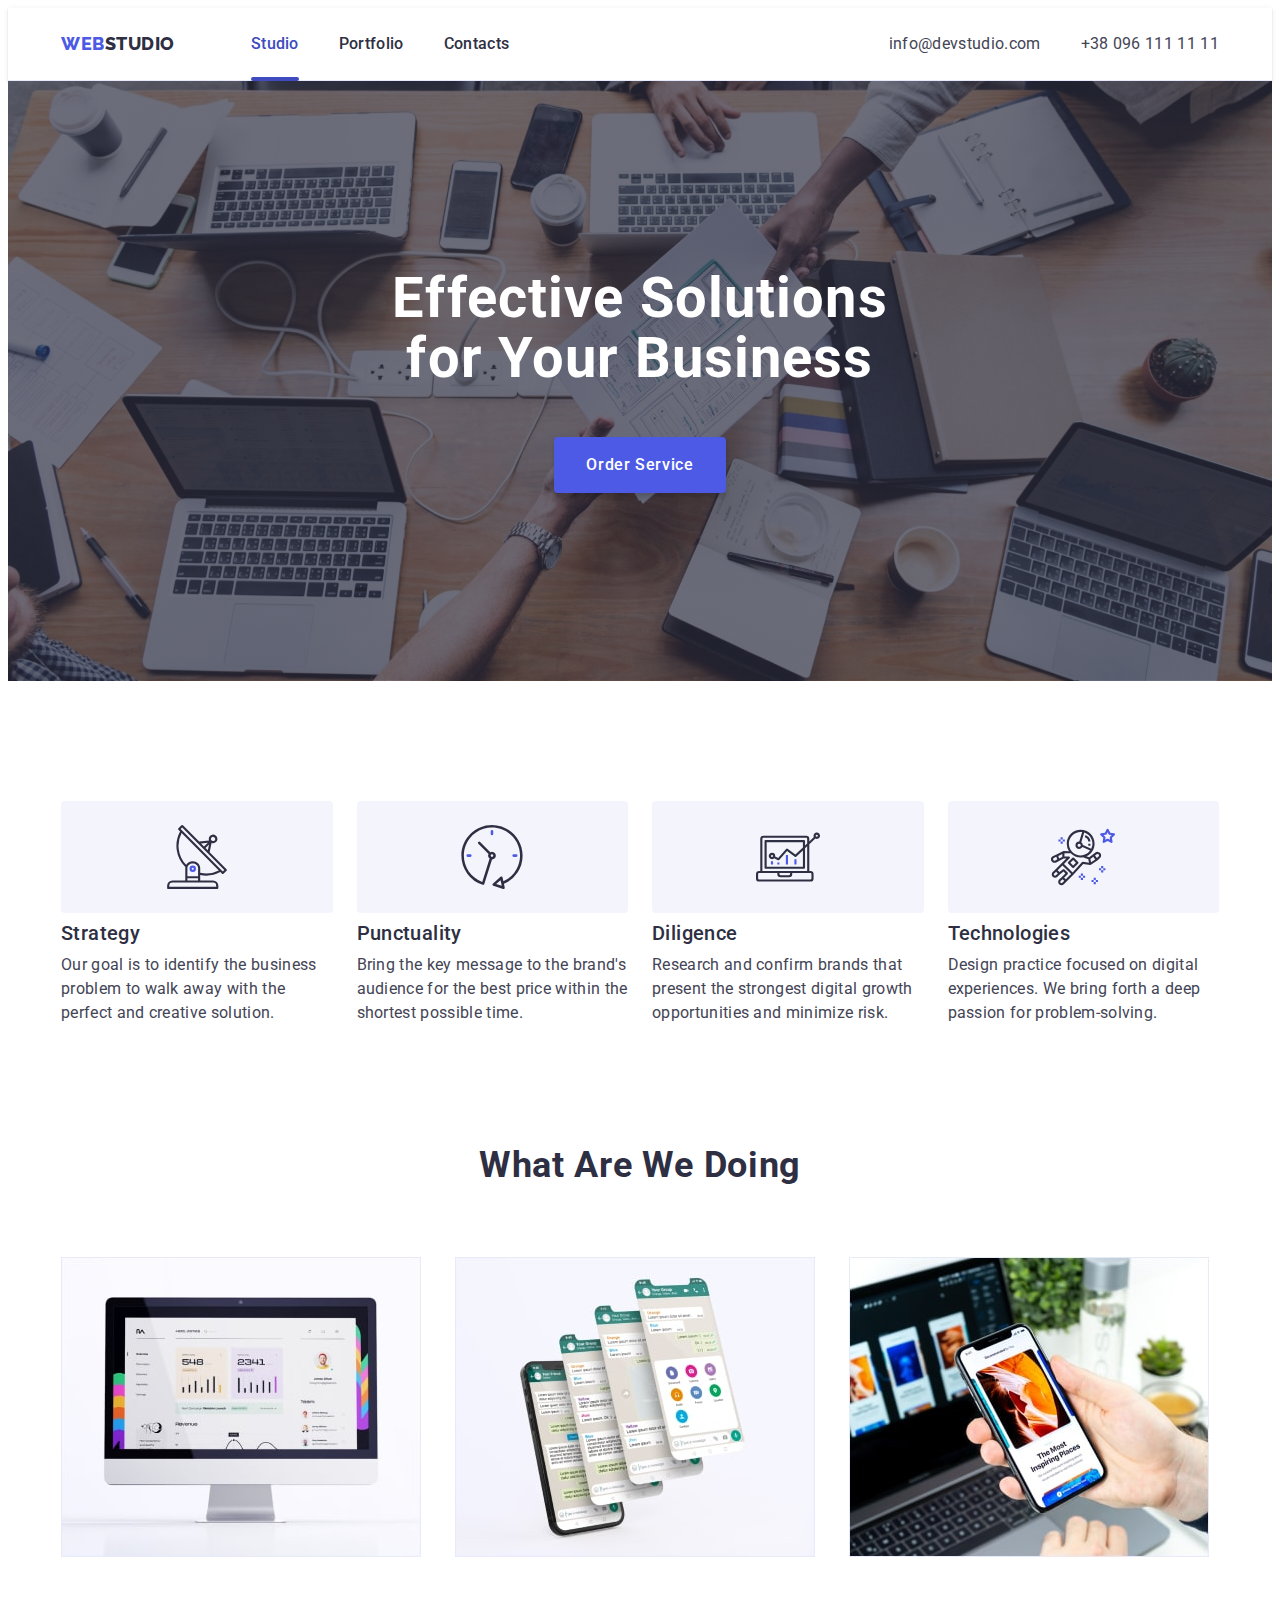
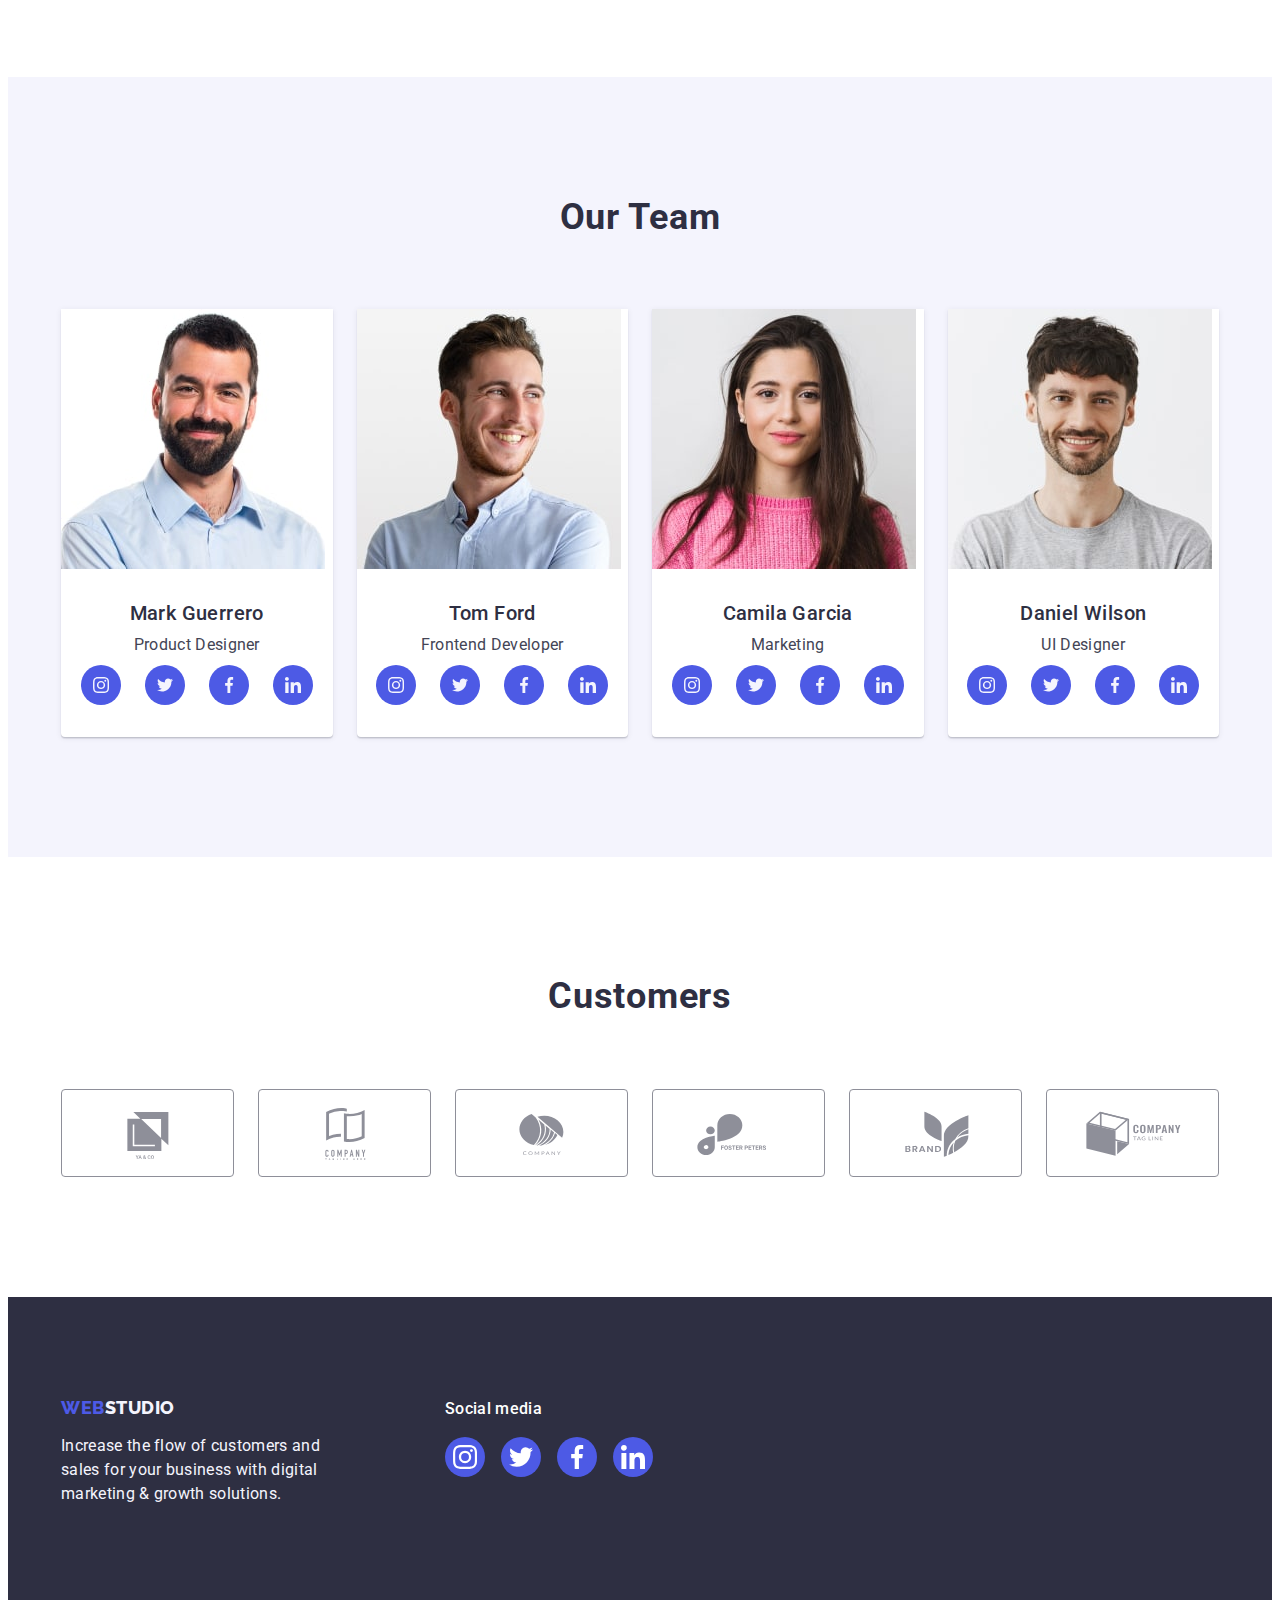
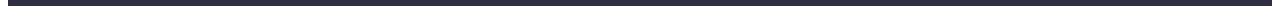
==== commit 475a03ca: "2" ====
--- a/index.html
+++ b/index.html
@@ -45,12 +45,12 @@
         <address class="address">
           <ul class="contacts-header list">
             <li class="item">
-              <a class="header-email link" href="mailto:info@devstudio.com"
+              <a class="header-link link" href="mailto:info@devstudio.com"
                 >info@devstudio.com</a
               >
             </li>
             <li class="item">
-              <a class="header-tel link" href="tel:+380961111111"
+              <a class="header-link link" href="tel:+380961111111"
                 >+38 096 111 11 11</a
               >
             </li>
@@ -78,7 +78,7 @@
           <ul class="benefits-list list">
             <li class="benefits-item">
               <div class="icon-background">
-                <svg class="benefits-icon">
+                <svg class="benefits-icon" width="64px" height="64px">
                   <use href="./images/icons.svg#icon-antenna"></use>
                 </svg>
               </div>
@@ -90,7 +90,7 @@
             </li>
             <li class="benefits-item">
               <div class="icon-background">
-                <svg class="benefits-icon">
+                <svg class="benefits-icon" width="64px" height="64px">
                   <use href="./images/icons.svg#icon-clock"></use>
                 </svg>
               </div>
@@ -102,7 +102,7 @@
             </li>
             <li class="benefits-item">
               <div class="icon-background">
-                <svg class="benefits-icon">
+                <svg class="benefits-icon" width="64px" height="64px">
                   <use href="./images/icons.svg#icon-diagram"></use>
                 </svg>
               </div>
@@ -114,7 +114,7 @@
             </li>
             <li class="benefits-item">
               <div class="icon-background">
-                <svg class="benefits-icon">
+                <svg class="benefits-icon" width="64px" height="64px">
                   <use href="./images/icons.svg#icon-astronaut"></use>
                 </svg>
               </div>
@@ -176,28 +176,28 @@
                 <ul class="icon-social list">
                   <li class="icons-list">
                     <a class="icon-link" href="">
-                      <svg class="icons">
+                      <svg class="icons" width="16">
                         <use href="./images/icons.svg#icon-instagram"></use>
                       </svg>
                     </a>
                   </li>
                   <li class="icons-list">
                     <a class="icon-link" href="">
-                      <svg class="icons">
+                      <svg class="icons" width="16">
                         <use href="./images/icons.svg#icon-twitter"></use>
                       </svg>
                     </a>
                   </li>
                   <li class="icons-list">
                     <a class="icon-link" href="">
-                      <svg class="icons">
+                      <svg class="icons" width="16">
                         <use href="./images/icons.svg#icon-facebook"></use>
                       </svg>
                     </a>
                   </li>
                   <li class="icons-list">
                     <a class="icon-link" href="">
-                      <svg class="icons">
+                      <svg class="icons" width="16">
                         <use href="./images/icons.svg#icon-linkedin"></use>
                       </svg>
                     </a>
@@ -217,28 +217,28 @@
                 <ul class="icon-social list">
                   <li class="icons-list">
                     <a class="icon-link" href="">
-                      <svg class="icons">
+                      <svg class="icons" width="16">
                         <use href="./images/icons.svg#icon-instagram"></use>
                       </svg>
                     </a>
                   </li>
                   <li class="icons-list">
                     <a class="icon-link" href="">
-                      <svg class="icons">
+                      <svg class="icons" width="16">
                         <use href="./images/icons.svg#icon-twitter"></use>
                       </svg>
                     </a>
                   </li>
                   <li class="icons-list">
                     <a class="icon-link" href="">
-                      <svg class="icons">
+                      <svg class="icons" width="16">
                         <use href="./images/icons.svg#icon-facebook"></use>
                       </svg>
                     </a>
                   </li>
                   <li class="icons-list">
                     <a class="icon-link" href="">
-                      <svg class="icons">
+                      <svg class="icons" width="16">
                         <use href="./images/icons.svg#icon-linkedin"></use>
                       </svg>
                     </a>
@@ -254,28 +254,28 @@
                 <ul class="icon-social list">
                   <li class="icons-list">
                     <a class="icon-link" href="">
-                      <svg class="icons">
+                      <svg class="icons" width="16">
                         <use href="./images/icons.svg#icon-instagram"></use>
                       </svg>
                     </a>
                   </li>
                   <li class="icons-list">
                     <a class="icon-link" href="">
-                      <svg class="icons">
+                      <svg class="icons" width="16">
                         <use href="./images/icons.svg#icon-twitter"></use>
                       </svg>
                     </a>
                   </li>
                   <li class="icons-list">
                     <a class="icon-link" href="">
-                      <svg class="icons">
+                      <svg class="icons" width="16">
                         <use href="./images/icons.svg#icon-facebook"></use>
                       </svg>
                     </a>
                   </li>
                   <li class="icons-list">
                     <a class="icon-link" href="">
-                      <svg class="icons">
+                      <svg class="icons" width="16">
                         <use href="./images/icons.svg#icon-linkedin"></use>
                       </svg>
                     </a>
@@ -295,28 +295,28 @@
                 <ul class="icon-social list">
                   <li class="icons-list">
                     <a class="icon-link" href="">
-                      <svg class="icons">
+                      <svg class="icons" width="16">
                         <use href="./images/icons.svg#icon-instagram"></use>
                       </svg>
                     </a>
                   </li>
                   <li class="icons-list">
                     <a class="icon-link" href="">
-                      <svg class="icons">
+                      <svg class="icons" width="16">
                         <use href="./images/icons.svg#icon-twitter"></use>
                       </svg>
                     </a>
                   </li>
                   <li class="icons-list">
                     <a class="icon-link" href="">
-                      <svg class="icons">
+                      <svg class="icons" width="16">
                         <use href="./images/icons.svg#icon-facebook"></use>
                       </svg>
                     </a>
                   </li>
                   <li class="icons-list">
                     <a class="icon-link" href="">
-                      <svg class="icons">
+                      <svg class="icons" width="16">
                         <use href="./images/icons.svg#icon-linkedin"></use>
                       </svg>
                     </a>
@@ -336,42 +336,42 @@
           <ul class="clients-list list">
             <li class="client-item">
               <a class="clients-link link" href=""
-                ><svg class="client-icon">
+                ><svg class="client-icon" width="104px" height="56px">
                   <use href="./images/icons.svg#icon-client1"></use>
                 </svg>
               </a>
             </li>
             <li class="client-item">
               <a class="clients-link link" href="">
-                <svg class="client-icon">
+                <svg class="client-icon" width="104px" height="56px">
                   <use href="./images/icons.svg#icon-client2"></use>
                 </svg>
               </a>
             </li>
             <li class="client-item">
               <a class="clients-link link" href="">
-                <svg class="client-icon">
+                <svg class="client-icon" width="104px" height="56px">
                   <use href="./images/icons.svg#icon-client3"></use>
                 </svg>
               </a>
             </li>
             <li class="client-item">
               <a class="clients-link link" href="">
-                <svg class="client-icon">
+                <svg class="client-icon" width="104px" height="56px">
                   <use href="./images/icons.svg#icon-client4"></use>
                 </svg>
               </a>
             </li>
             <li class="client-item">
               <a class="clients-link link" href="">
-                <svg class="client-icon">
+                <svg class="client-icon" width="104px" height="56px">
                   <use href="./images/icons.svg#icon-client5"></use>
                 </svg>
               </a>
             </li>
             <li class="client-item">
               <a class="clients-link link" href="">
-                <svg class="client-icon">
+                <svg class="client-icon" width="104px" height="56px">
                   <use href="./images/icons.svg#icon-client6"></use>
                 </svg>
               </a>
@@ -393,32 +393,32 @@
           </p>
         </div>
         <div class="footer-social">
-          <h3 class="footer-title">Social media</h3>
+          <p class="text-social">Social media</p>
           <ul class="footer-list list">
             <li class="footer-item">
               <a href="" class="footer-link link">
-                <svg class="footer-icon">
+                <svg class="footer-icon" width="24px" height="24px">
                   <use href="./images/icons.svg#icon-instagram"></use>
                 </svg>
               </a>
             </li>
             <li class="footer-item">
               <a href="" class="footer-link link">
-                <svg class="footer-icon">
+                <svg class="footer-icon" width="24px" height="24px">
                   <use href="./images/icons.svg#icon-twitter"></use>
                 </svg>
               </a>
             </li>
             <li class="footer-item">
               <a href="" class="footer-link link">
-                <svg class="footer-icon">
+                <svg class="footer-icon" width="24px" height="24px">
                   <use href="./images/icons.svg#icon-facebook"></use>
                 </svg>
               </a>
             </li>
             <li class="footer-item">
               <a href="" class="footer-link link">
-                <svg class="footer-icon">
+                <svg class="footer-icon" width="24px" height="24px">
                   <use href="./images/icons.svg#icon-linkedin"></use>
                 </svg>
               </a>
--- a/css/styles.css
+++ b/css/styles.css
@@ -150,7 +150,7 @@
   color: var(--iris);
 }
 
-.header-email {
+.header-link {
   display: block;
   color: var(--slate);
   font-size: 16px;
@@ -161,21 +161,8 @@
   transition: color 250ms cubic-bezier(0.4, 0, 0.2, 1);
 }
 
-.header-tel {
-  display: block;
-  color: var(--slate);
-  font-size: 16px;
-  font-weight: 400;
-  line-height: 1.5;
-  letter-spacing: 0.02em;
-  padding: 24px 0 24px 0;
-  transition: color 250ms cubic-bezier(0.4, 0, 0.2, 1);
-}
-
-.header-email:hover,
-.header-email:focus,
-.header-tel:hover,
-.header-tel:focus {
+.header-link:hover,
+.header-link:focus {
   color: var(--ocean);
 }
 
@@ -286,10 +273,10 @@
   align-items: center;
 }
 
-.benefits-icon {
+/* .benefits-icon {
   width: 64px;
   height: 64px;
-}
+} */
 
 /* --------------------work---------------- */
 
@@ -353,7 +340,7 @@
 }
 
 .container-text {
-  padding: 32px 16px;
+  padding: 32px 0;
 }
 
 .text-name {
@@ -392,8 +379,8 @@
 }
 
 .icons {
-  width: 16px;
-  height: 16px;
+  /* width: 16px;
+  height: 16px; */
   fill: var(--cloud);
 }
 
@@ -410,7 +397,7 @@
   font-size: 36px;
   font-family: Roboto;
   font-weight: 700;
-  line-height: 1.12;
+  line-height: 1.11;
   letter-spacing: 0.02em;
   text-transform: capitalize;
   text-align: center;
@@ -425,30 +412,34 @@
 
 .client-item {
   display: flex;
-  align-items: center;
-  justify-content: center;
+  height: 88px;
   width: calc((100% - 24px * 5) / 6);
 }
 
 .clients-link {
-  display: block;
+  display: flex;
+  align-items: center;
+  justify-content: center;
+
+  width: 100%;
   padding: 16px 32px;
-  fill: var(--light-slate);
+  color: var(--light-slate);
   border-radius: 4px;
   border: 1px solid var(--light-slate);
-  transition: fill 250ms cubic-bezier(0.4, 0, 0.2, 1),
-    border 250ms cubic-bezier(0.4, 0, 0.2, 1);
+  transition: color 250ms cubic-bezier(0.4, 0, 0.2, 1),
+    border-color 250ms cubic-bezier(0.4, 0, 0.2, 1);
 }
 
 .client-icon {
-  width: 104px;
-  height: 56px;
+  fill: currentColor;
+  /* width: 104px;
+  height: 56px; */
 }
 
 .clients-link:hover,
 .clients-link:focus {
-  fill: var(--ocean);
-  border: 1px solid var(--ocean);
+  color: var(--ocean);
+  border-color: var(--ocean);
 }
 
 /* ------------------portfolio-------- */
@@ -578,6 +569,7 @@
 
 .container-footer {
   display: flex;
+  align-items: baseline;
 }
 .footer-block {
   margin-right: 120px;
@@ -602,7 +594,7 @@
   max-width: 264px;
 }
 
-.footer-title {
+.text-social {
   color: var(--white);
   font-family: Roboto;
   font-size: 16px;
@@ -636,8 +628,8 @@
 }
 
 .footer-icon {
-  width: 24px;
-  height: 24px;
+  /* width: 24px;
+  height: 24px; */
   fill: var(--white);
 }
 
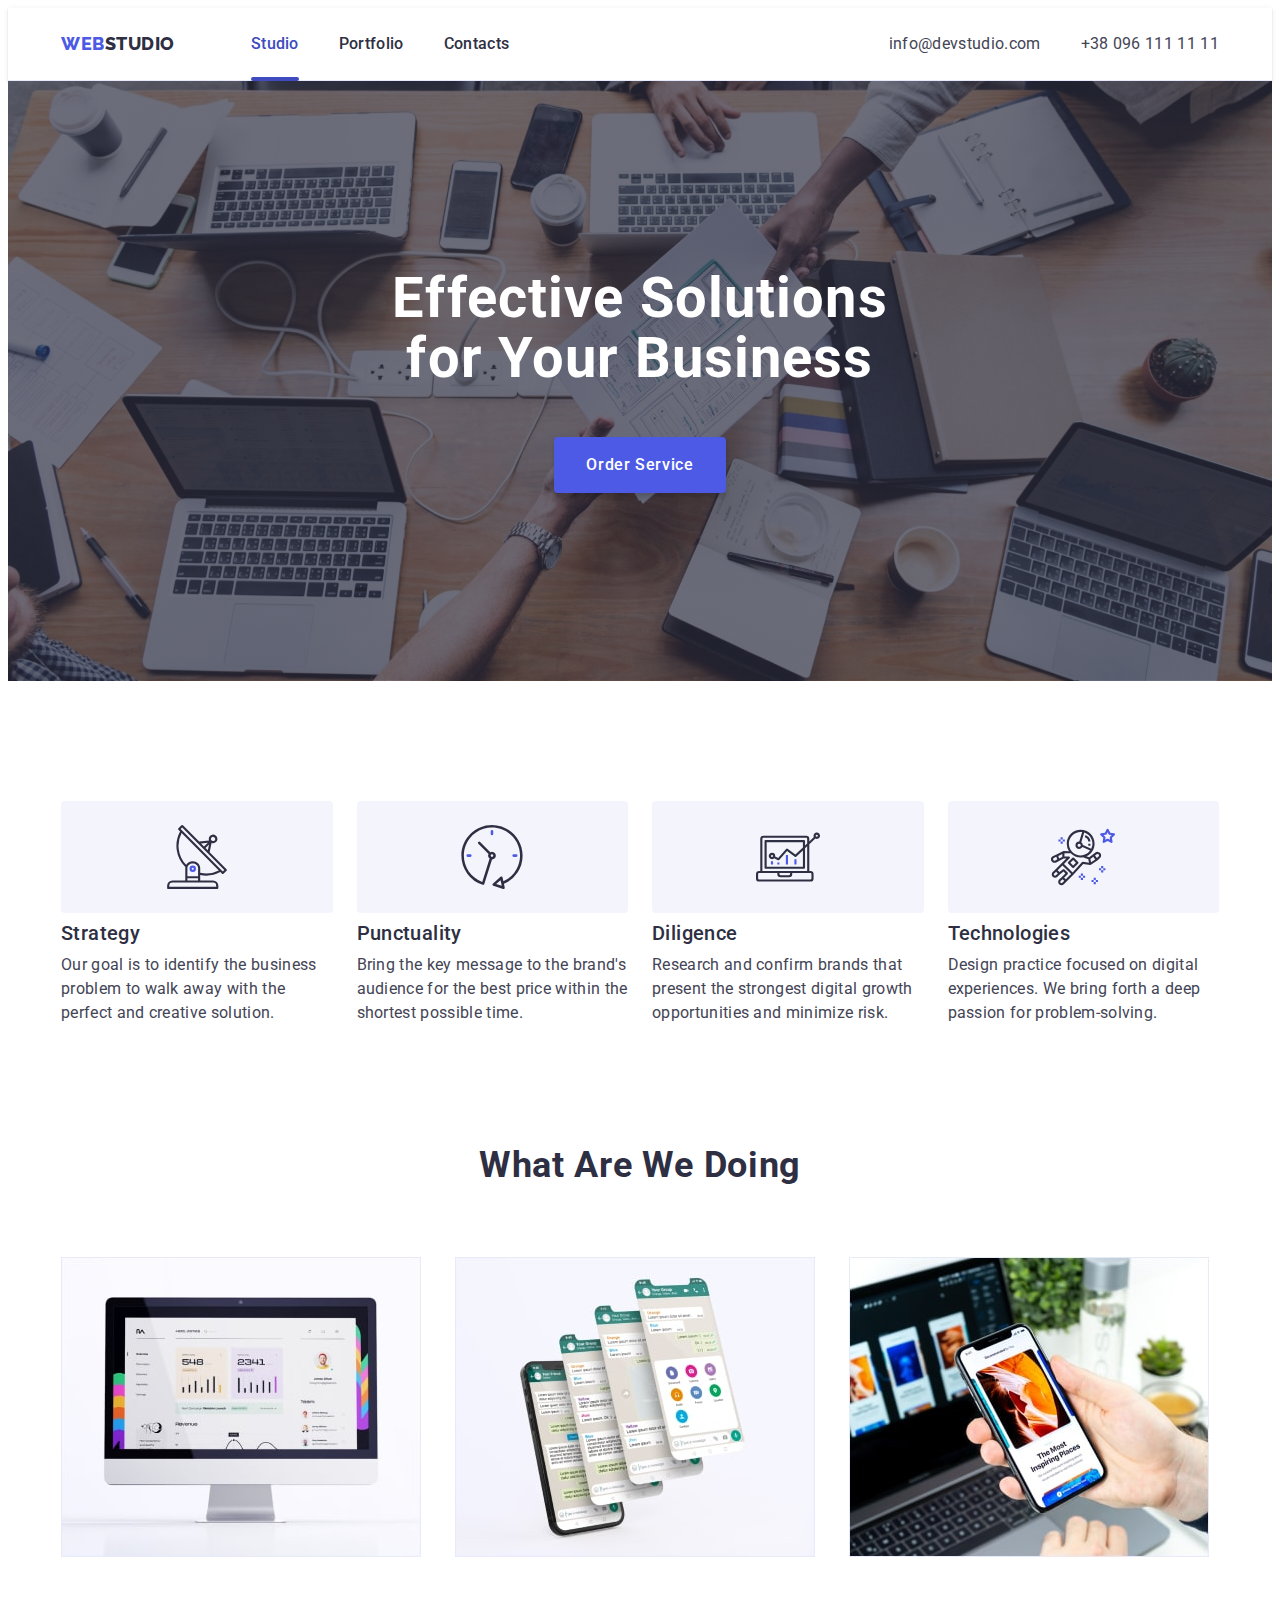
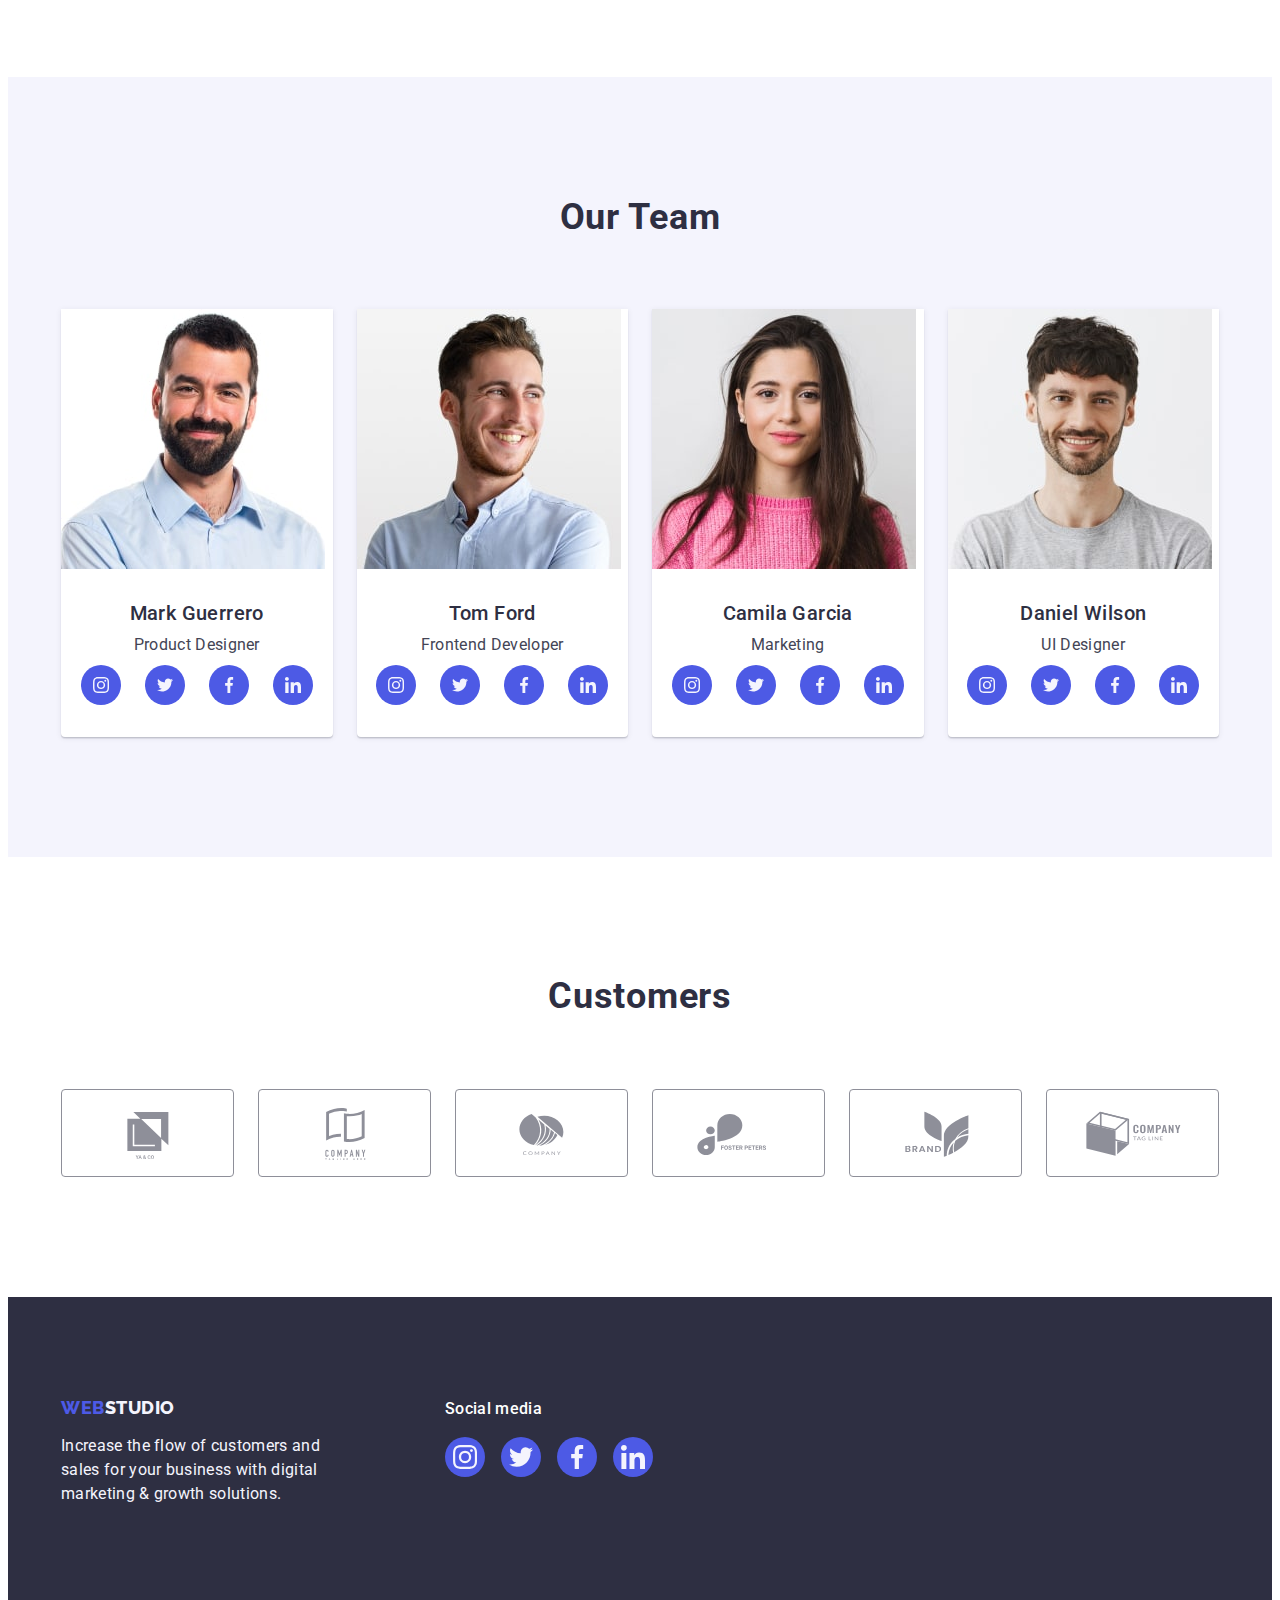
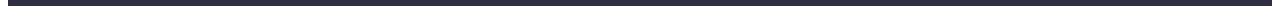
==== commit c037e769: "4" ====
--- a/index.html
+++ b/index.html
@@ -78,7 +78,7 @@
           <ul class="benefits-list list">
             <li class="benefits-item">
               <div class="icon-background">
-                <svg class="benefits-icon" width="64px" height="64px">
+                <svg class="benefits-icon" width="64" height="64">
                   <use href="./images/icons.svg#icon-antenna"></use>
                 </svg>
               </div>
@@ -90,7 +90,7 @@
             </li>
             <li class="benefits-item">
               <div class="icon-background">
-                <svg class="benefits-icon" width="64px" height="64px">
+                <svg class="benefits-icon" width="64" height="64">
                   <use href="./images/icons.svg#icon-clock"></use>
                 </svg>
               </div>
@@ -102,7 +102,7 @@
             </li>
             <li class="benefits-item">
               <div class="icon-background">
-                <svg class="benefits-icon" width="64px" height="64px">
+                <svg class="benefits-icon" width="64" height="64">
                   <use href="./images/icons.svg#icon-diagram"></use>
                 </svg>
               </div>
@@ -114,7 +114,7 @@
             </li>
             <li class="benefits-item">
               <div class="icon-background">
-                <svg class="benefits-icon" width="64px" height="64px">
+                <svg class="benefits-icon" width="64" height="64">
                   <use href="./images/icons.svg#icon-astronaut"></use>
                 </svg>
               </div>
@@ -176,28 +176,28 @@
                 <ul class="icon-social list">
                   <li class="icons-list">
                     <a class="icon-link" href="">
-                      <svg class="icons" width="16">
+                      <svg class="icons" width="16" height="16">
                         <use href="./images/icons.svg#icon-instagram"></use>
                       </svg>
                     </a>
                   </li>
                   <li class="icons-list">
                     <a class="icon-link" href="">
-                      <svg class="icons" width="16">
+                      <svg class="icons" width="16" height="16">
                         <use href="./images/icons.svg#icon-twitter"></use>
                       </svg>
                     </a>
                   </li>
                   <li class="icons-list">
                     <a class="icon-link" href="">
-                      <svg class="icons" width="16">
+                      <svg class="icons" width="16" height="16">
                         <use href="./images/icons.svg#icon-facebook"></use>
                       </svg>
                     </a>
                   </li>
                   <li class="icons-list">
                     <a class="icon-link" href="">
-                      <svg class="icons" width="16">
+                      <svg class="icons" width="16" height="16">
                         <use href="./images/icons.svg#icon-linkedin"></use>
                       </svg>
                     </a>
@@ -217,28 +217,28 @@
                 <ul class="icon-social list">
                   <li class="icons-list">
                     <a class="icon-link" href="">
-                      <svg class="icons" width="16">
+                      <svg class="icons" width="16" height="16">
                         <use href="./images/icons.svg#icon-instagram"></use>
                       </svg>
                     </a>
                   </li>
                   <li class="icons-list">
                     <a class="icon-link" href="">
-                      <svg class="icons" width="16">
+                      <svg class="icons" width="16" height="16">
                         <use href="./images/icons.svg#icon-twitter"></use>
                       </svg>
                     </a>
                   </li>
                   <li class="icons-list">
                     <a class="icon-link" href="">
-                      <svg class="icons" width="16">
+                      <svg class="icons" width="16" height="16">
                         <use href="./images/icons.svg#icon-facebook"></use>
                       </svg>
                     </a>
                   </li>
                   <li class="icons-list">
                     <a class="icon-link" href="">
-                      <svg class="icons" width="16">
+                      <svg class="icons" width="16" height="16">
                         <use href="./images/icons.svg#icon-linkedin"></use>
                       </svg>
                     </a>
@@ -254,28 +254,28 @@
                 <ul class="icon-social list">
                   <li class="icons-list">
                     <a class="icon-link" href="">
-                      <svg class="icons" width="16">
+                      <svg class="icons" width="16" height="16">
                         <use href="./images/icons.svg#icon-instagram"></use>
                       </svg>
                     </a>
                   </li>
                   <li class="icons-list">
                     <a class="icon-link" href="">
-                      <svg class="icons" width="16">
+                      <svg class="icons" width="16" height="16">
                         <use href="./images/icons.svg#icon-twitter"></use>
                       </svg>
                     </a>
                   </li>
                   <li class="icons-list">
                     <a class="icon-link" href="">
-                      <svg class="icons" width="16">
+                      <svg class="icons" width="16" height="16">
                         <use href="./images/icons.svg#icon-facebook"></use>
                       </svg>
                     </a>
                   </li>
                   <li class="icons-list">
                     <a class="icon-link" href="">
-                      <svg class="icons" width="16">
+                      <svg class="icons" width="16" height="16">
                         <use href="./images/icons.svg#icon-linkedin"></use>
                       </svg>
                     </a>
@@ -295,28 +295,28 @@
                 <ul class="icon-social list">
                   <li class="icons-list">
                     <a class="icon-link" href="">
-                      <svg class="icons" width="16">
+                      <svg class="icons" width="16" height="16">
                         <use href="./images/icons.svg#icon-instagram"></use>
                       </svg>
                     </a>
                   </li>
                   <li class="icons-list">
                     <a class="icon-link" href="">
-                      <svg class="icons" width="16">
+                      <svg class="icons" width="16" height="16">
                         <use href="./images/icons.svg#icon-twitter"></use>
                       </svg>
                     </a>
                   </li>
                   <li class="icons-list">
                     <a class="icon-link" href="">
-                      <svg class="icons" width="16">
+                      <svg class="icons" width="16" height="16">
                         <use href="./images/icons.svg#icon-facebook"></use>
                       </svg>
                     </a>
                   </li>
                   <li class="icons-list">
                     <a class="icon-link" href="">
-                      <svg class="icons" width="16">
+                      <svg class="icons" width="16" height="16">
                         <use href="./images/icons.svg#icon-linkedin"></use>
                       </svg>
                     </a>
@@ -336,42 +336,42 @@
           <ul class="clients-list list">
             <li class="client-item">
               <a class="clients-link link" href=""
-                ><svg class="client-icon" width="104px" height="56px">
+                ><svg class="client-icon" width="104" height="56">
                   <use href="./images/icons.svg#icon-client1"></use>
                 </svg>
               </a>
             </li>
             <li class="client-item">
               <a class="clients-link link" href="">
-                <svg class="client-icon" width="104px" height="56px">
+                <svg class="client-icon" width="104" height="56">
                   <use href="./images/icons.svg#icon-client2"></use>
                 </svg>
               </a>
             </li>
             <li class="client-item">
               <a class="clients-link link" href="">
-                <svg class="client-icon" width="104px" height="56px">
+                <svg class="client-icon" width="104" height="56">
                   <use href="./images/icons.svg#icon-client3"></use>
                 </svg>
               </a>
             </li>
             <li class="client-item">
               <a class="clients-link link" href="">
-                <svg class="client-icon" width="104px" height="56px">
+                <svg class="client-icon" width="104" height="56">
                   <use href="./images/icons.svg#icon-client4"></use>
                 </svg>
               </a>
             </li>
             <li class="client-item">
               <a class="clients-link link" href="">
-                <svg class="client-icon" width="104px" height="56px">
+                <svg class="client-icon" width="104" height="56">
                   <use href="./images/icons.svg#icon-client5"></use>
                 </svg>
               </a>
             </li>
             <li class="client-item">
               <a class="clients-link link" href="">
-                <svg class="client-icon" width="104px" height="56px">
+                <svg class="client-icon" width="104" height="56">
                   <use href="./images/icons.svg#icon-client6"></use>
                 </svg>
               </a>
@@ -397,28 +397,28 @@
           <ul class="footer-list list">
             <li class="footer-item">
               <a href="" class="footer-link link">
-                <svg class="footer-icon" width="24px" height="24px">
+                <svg class="footer-icon" width="24" height="24">
                   <use href="./images/icons.svg#icon-instagram"></use>
                 </svg>
               </a>
             </li>
             <li class="footer-item">
               <a href="" class="footer-link link">
-                <svg class="footer-icon" width="24px" height="24px">
+                <svg class="footer-icon" width="24" height="24">
                   <use href="./images/icons.svg#icon-twitter"></use>
                 </svg>
               </a>
             </li>
             <li class="footer-item">
               <a href="" class="footer-link link">
-                <svg class="footer-icon" width="24px" height="24px">
+                <svg class="footer-icon" width="24" height="24">
                   <use href="./images/icons.svg#icon-facebook"></use>
                 </svg>
               </a>
             </li>
             <li class="footer-item">
               <a href="" class="footer-link link">
-                <svg class="footer-icon" width="24px" height="24px">
+                <svg class="footer-icon" width="24" height="24">
                   <use href="./images/icons.svg#icon-linkedin"></use>
                 </svg>
               </a>
@@ -427,10 +427,13 @@
         </div>
       </div>
     </footer>
+
+    <!----modal-- -->
+
     <div class="backdrop is-hidden" data-modal>
       <div class="modal">
         <button type="button" class="buttom-modal" data-modal-close>
-          <svg class="buttom-icon">
+          <svg class="buttom-icon" width="8" height="8">
             <use href="./images/icons.svg#icon-close-black"></use>
           </svg>
         </button>
--- a/css/styles.css
+++ b/css/styles.css
@@ -481,7 +481,8 @@
   padding: 12px 24px;
   transition: color 250ms cubic-bezier(0.4, 0, 0.2, 1),
     background-color 250ms cubic-bezier(0.4, 0, 0.2, 1),
-    border 250ms cubic-bezier(0.4, 0, 0.2, 1);
+    border-color 250ms cubic-bezier(0.4, 0, 0.2, 1),
+    box-shadow 250ms cubic-bezier(0.4, 0, 0.2, 1);
 }
 
 .filter-button:hover,
@@ -489,6 +490,8 @@
   color: var(--white);
   background-color: var(--ocean);
   border: 1px solid transparent;
+  box-shadow: 0px 3px 1px rgba(0, 0, 0, 0.1), 0px 2px 1px rgba(0, 0, 0, 0.08),
+    0px 2px 2px rgba(0, 0, 0, 0.12);
 }
 
 .project-list {
@@ -536,19 +539,21 @@
   left: 0;
   color: var(--cloud);
   background-color: var(--iris);
-  padding: 40px 32px 164px 32px;
+  padding: 40px 32px;
   transform: translateY(100%);
   transition: transform 250ms cubic-bezier(0.4, 0, 0.2, 1);
 }
 
 .link-project {
   display: block;
-  transition: border 250ms cubic-bezier(0.4, 0, 0.2, 1),
+  /* transition: border 250ms cubic-bezier(0.4, 0, 0.2, 1),
     background-color 250ms cubic-bezier(0.4, 0, 0.2, 1),
-    box-shadow 250ms cubic-bezier(0.4, 0, 0.2, 1);
-}
-
-.link-project:hover {
+    box-shadow 250ms cubic-bezier(0.4, 0, 0.2, 1); */
+  transition: box-shadow 250ms cubic-bezier(0.4, 0, 0.2, 1);
+}
+
+.link-project:hover,
+.link-project:focus {
   border: 1px solid var(--cloud, #f4f4fd);
   background-color: var(--white, #fff);
   box-shadow: 0px 2px 1px 0px rgba(46, 47, 66, 0.08),
@@ -556,8 +561,9 @@
     0px 1px 6px 0px rgba(46, 47, 66, 0.08);
 }
 
-.link-project:hover .overley-text {
-  transform: translateY(0);
+.link-project:hover .overley-text,
+.link-project:focus .overley-text {
+  transform: translateY(0%);
 }
 
 /* -------------------------footer--------------- */
@@ -630,7 +636,7 @@
 .footer-icon {
   /* width: 24px;
   height: 24px; */
-  fill: var(--white);
+  fill: var(--cloud);
 }
 
 .footer-link:hover,
@@ -647,7 +653,8 @@
   height: 100%;
   background-color: var(--navyblue-modal);
   /* display: flex; */
-  transition: opacity 350ms linear, visibility 350ms linear;
+  transition: opacity 250ms cubic-bezier(0.4, 0, 0.2, 1),
+    visibility 250ms cubic-bezier(0.4, 0, 0.2, 1);
 }
 
 .modal {
@@ -661,7 +668,7 @@
   box-shadow: 0px 2px 1px 0px rgba(0, 0, 0, 0.2),
     0px 1px 3px 0px rgba(0, 0, 0, 0.12), 0px 1px 1px 0px rgba(0, 0, 0, 0.14);
   transform: translate(-50%, -50%) scale(1);
-  transition: transform 300ms linear;
+  transition: transform 250ms cubic-bezier(0.4, 0, 0.2, 1);
 }
 
 .backdrop.is-hidden .modal {
@@ -674,6 +681,7 @@
   right: 24px;
   width: 24px;
   height: 24px;
+  padding: 0;
   display: flex;
   align-items: center;
   justify-content: center;
@@ -681,11 +689,24 @@
   border-radius: 50%;
   border: 1px solid rgba(0, 0, 0, 0.1);
   cursor: pointer;
+  transition: background-color 250ms cubic-bezier(0.4, 0, 0.2, 1),
+    border 250ms cubic-bezier(0.4, 0, 0.2, 1);
+}
+
+.buttom-modal:hover,
+.buttom-modal:focus {
+  background-color: var(--ocean);
+  border: none;
 }
 
 .buttom-icon {
-  width: 8px;
-  height: 8px;
+  fill: var(--navyblue);
+  transition: fill 250ms cubic-bezier(0.4, 0, 0.2, 1);
+}
+
+.buttom-modal:hover .buttom-icon,
+.buttom-modal:focus .buttom-icon {
+  fill: var(--white);
 }
 
 .is-hidden {
